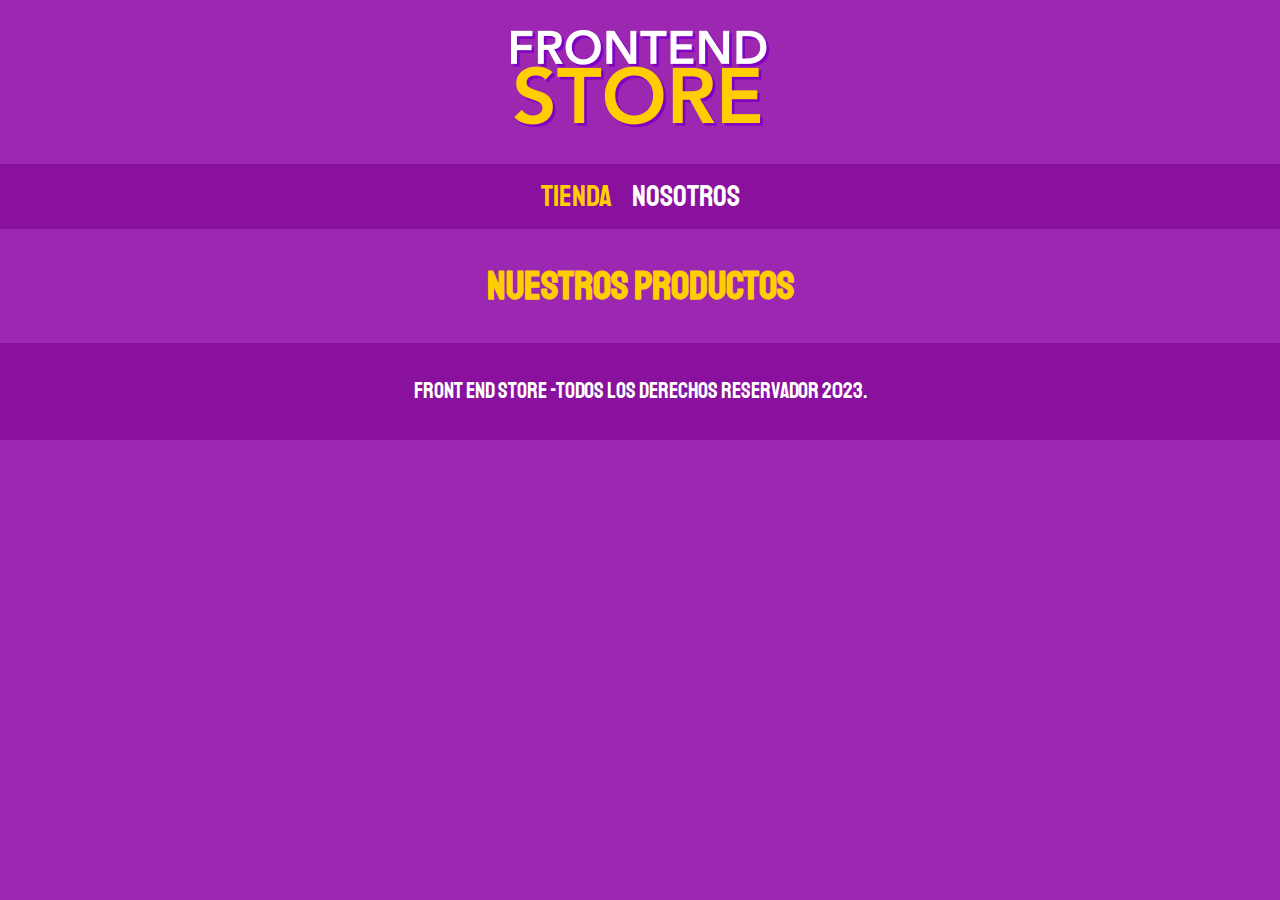
==== index.html @ 0be6846d "commit inicial" ====
<!DOCTYPE html>
<html lang="en">
<head>
    <meta charset="UTF-8">
    <meta name="viewport" content="width=device-width, initial-scale=1.0">
    <title>FrontEnd Store</title>
    <link rel="stylesheet" href="css/normalize.css">
    <link rel="preconnect" href="https://fonts.googleapis.com">
<link rel="preconnect" href="https://fonts.gstatic.com" crossorigin>
<link href="https://fonts.googleapis.com/css2?family=Staatliches&display=swap" rel="stylesheet"> 
    <link rel="stylesheet" href="css/style.css">

</head>
<body>
    <header class="header">
        <a href="index.html">
            <img class="header__logo" src="img/logo.png" alt="Logotipo">
        </a>
    </header>

    <nav class="navigate">
        <a  class="navigate__link navigate__link--asset" href="index.html">Tienda</a>
        <a class="navigate__link" href="nosotros.html">Nosotros</a>
    </nav>

    <main class="container">
        <h1>Nuestros Productos</h1>
    </main>

    <footer class="footer">
        <p class="footer__text">Front End Store -Todos los derechos reservador 2023.</p>
    </footer>

</body>
</html>
---- css/style.css ----
:root {
    --primary: #9C27B0;
    --darkPrimary: #89119D;
    --secundary: #FFCE00;
    --darkSecondary: rgb(233,287,2);
    --white: #FFF;
    --black: #000;

    --mainsource: 'Staatliches', cursive;
}

/* apply a natural box layout model to all elements, but allowing components to change */
html {
    box-sizing: border-box;
    font-size: 62.5%;
}
  *, *:before, *:after {
    box-sizing: inherit;
}

body {
    background-color: var(--primary);
    font-size: 1.6rem;
    line-height: 1.5;
}

p {
    font-size: 1.8rem;
    font-family:Arial, Helvetica, sans-serif ;
    color:var(--white);
}

a {
    text-decoration: none;
}

img {
    max-width: 100%;
}

.container {
    max-width: 120rem;
    margin: 0 auto;
}

h1,h2,h3 {
    text-align: center;
    color: var(--secundary);
    font-family: var(--mainsource);
}

h1 {
    font-size: 4rem;
}

h2 {
    font-size: 3.2rem;
}

h3 {
    font-size: 2.4rem;
}

/* Header */
.header {
    display: flex; 
    justify-content: center;
}

.header__logo {
    margin: 3rem 0;
}
/* footer */

.footer {
    background-color: var(--darkPrimary);
    padding: 1rem 0;
    margin-top: 2rem;
}

.footer__text {
    font-family: var(--mainsource);
    text-align: center;
    font-size: 2.2rem;
}
/* Navigate*/
.navigate {
    background-color: var(--darkPrimary) ;
    padding: 1rem 0;
    display: flex;
    justify-content: center;
    gap: 2rem;
}

.navigate__link {
    font-family: var(--mainsource);
    color: var(--white);
    font-size: 3rem;
}

.navigate__link--asset,
.navigate__link:hover {
    color: var(--secundary);
}
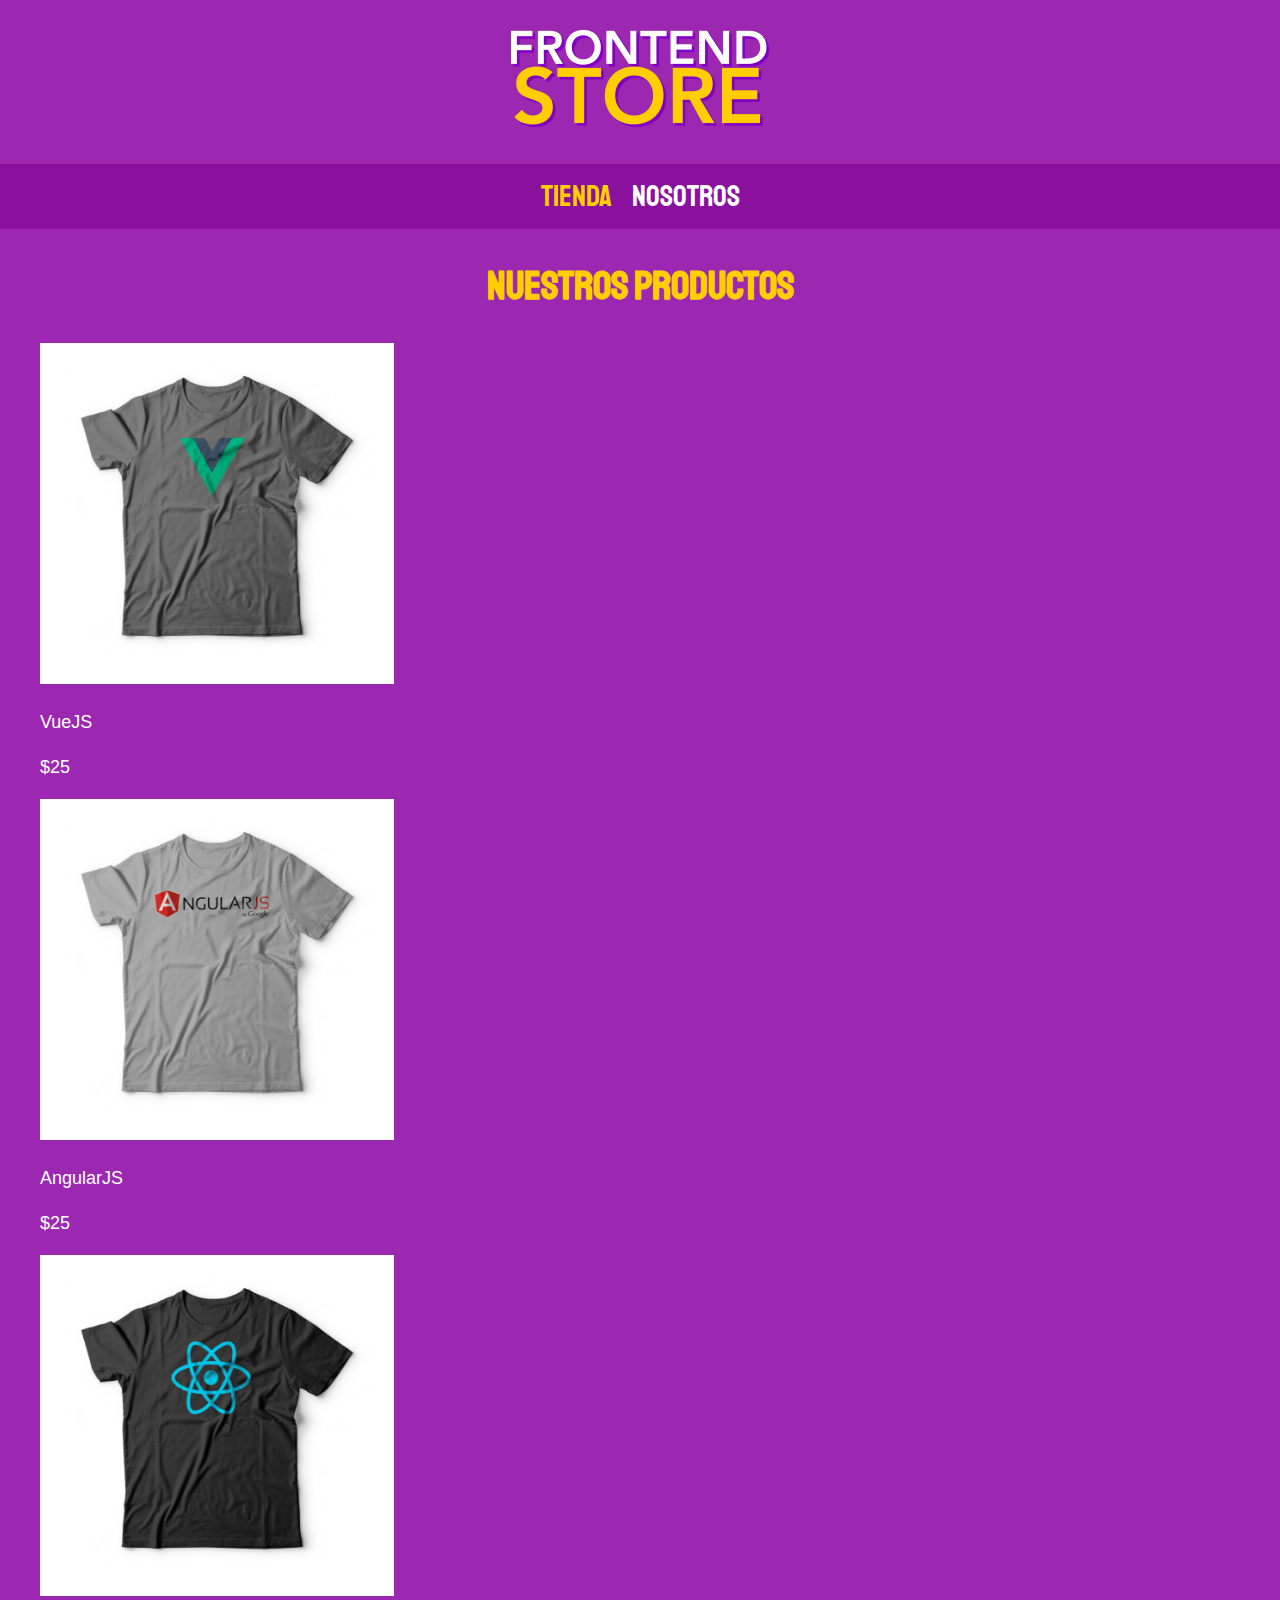
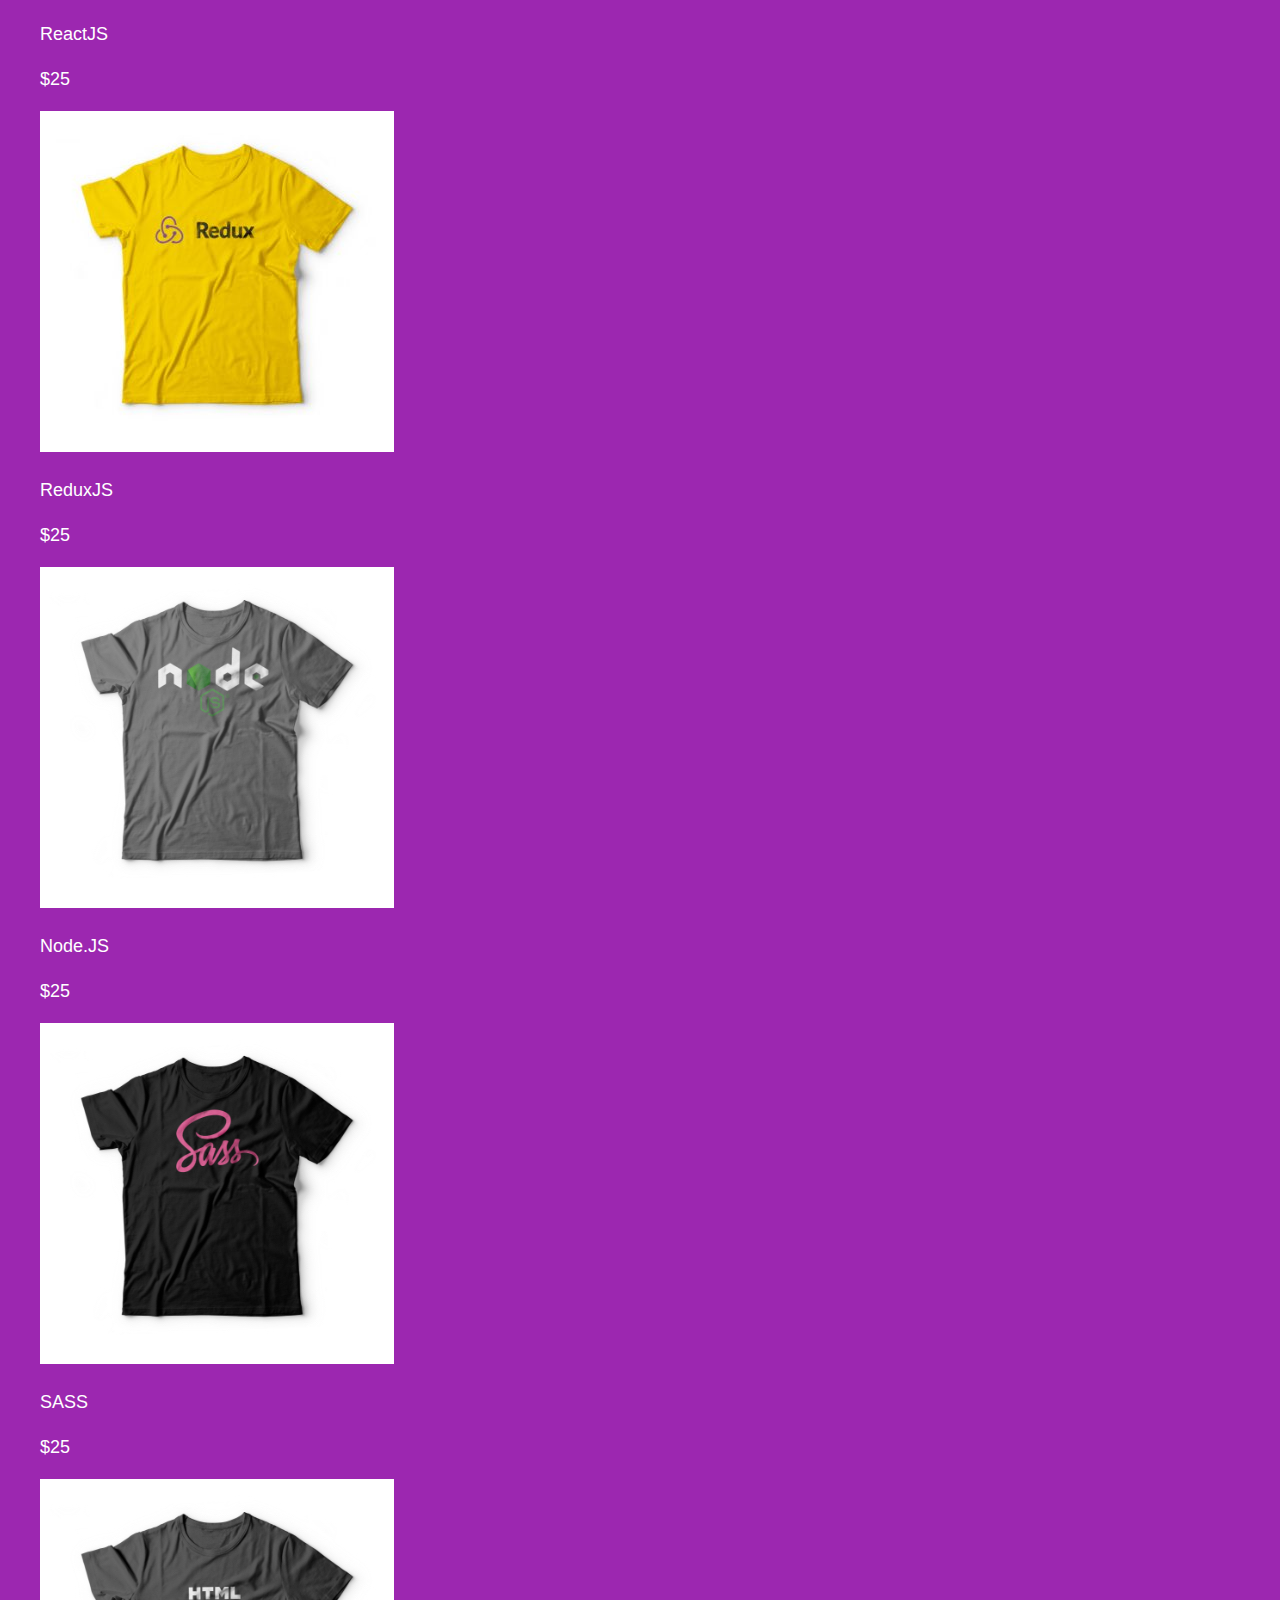
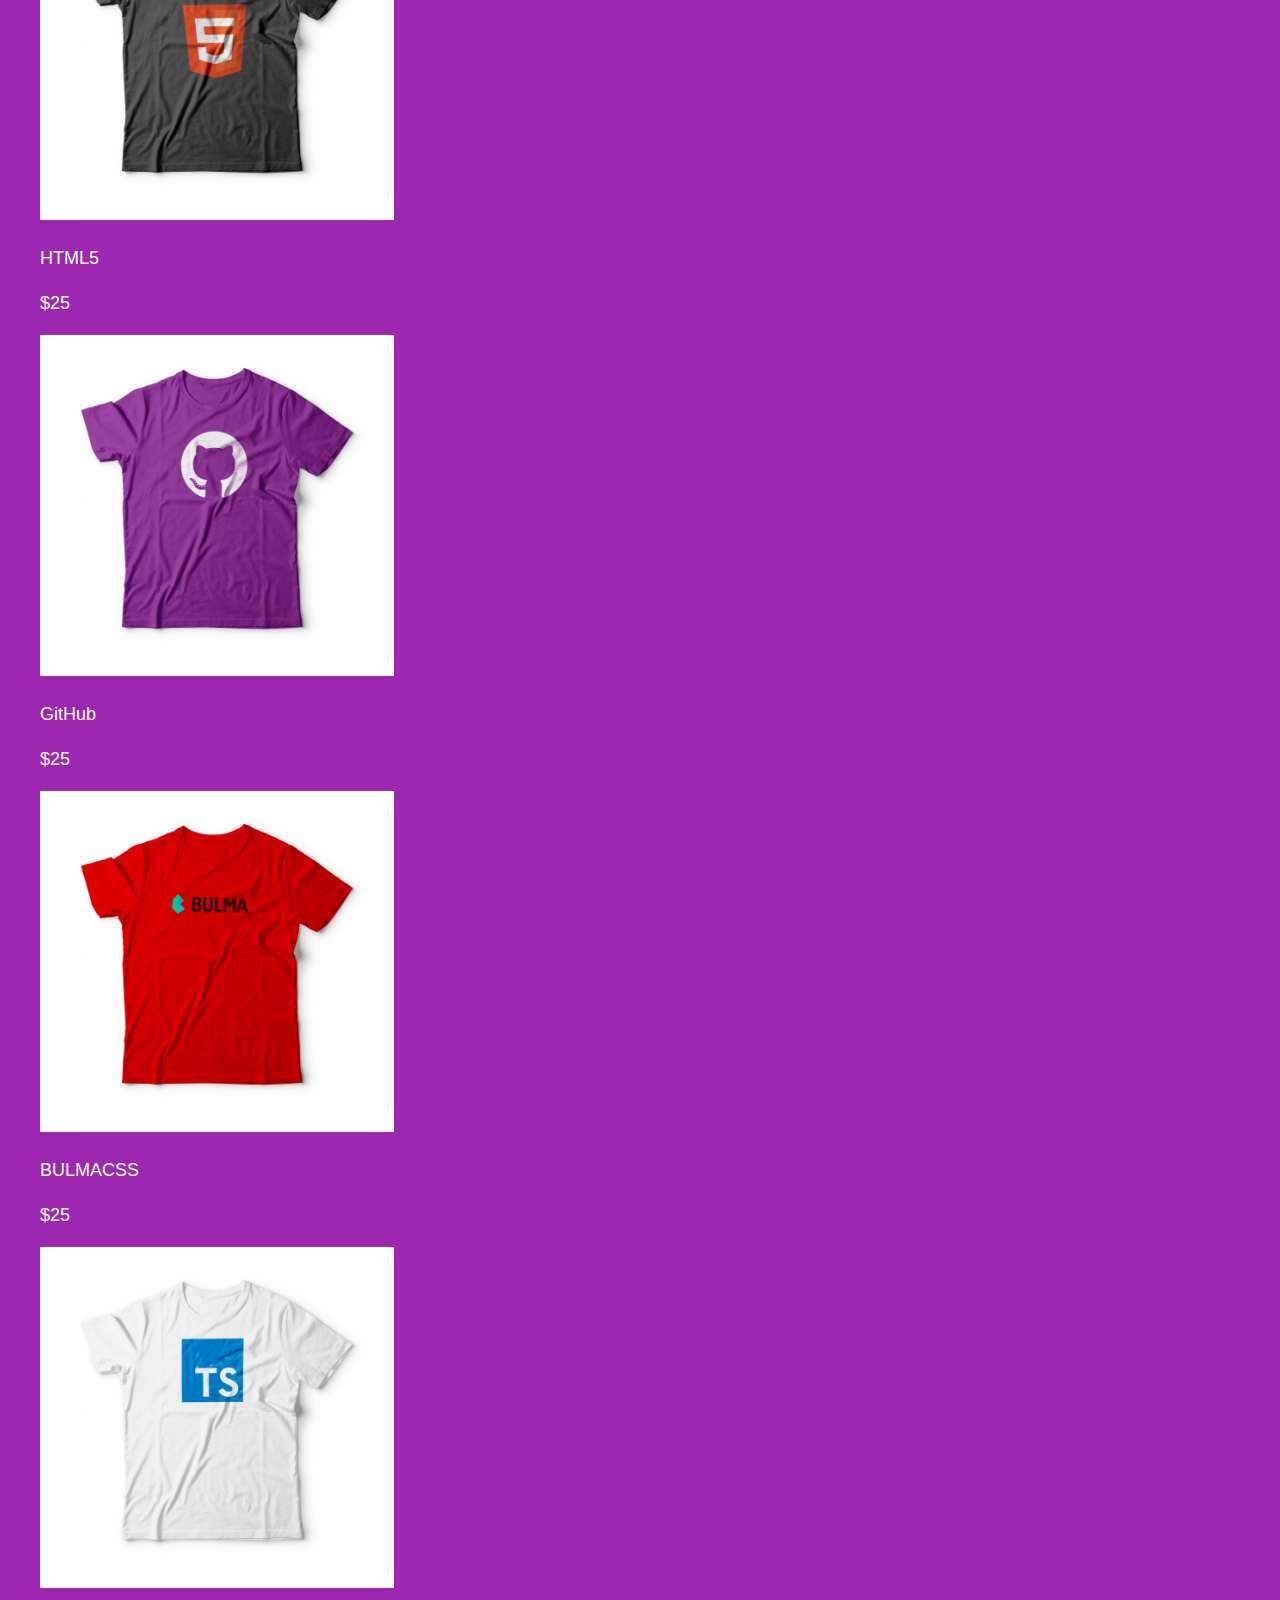
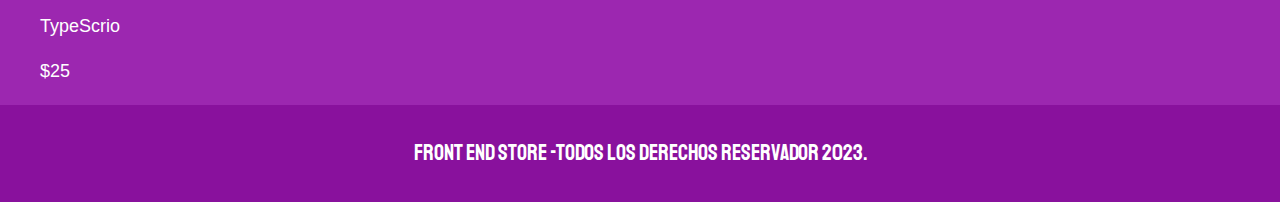
==== commit d5b4d6da: "Interfaz visual con imagenes" ====
--- a/index.html
+++ b/index.html
@@ -25,6 +25,99 @@
 
     <main class="container">
         <h1>Nuestros Productos</h1>
+
+        <div class="grid">
+            <div class="producto">
+            <a href="producto.html">
+                <img class="producto__imagen" src="img/1.jpg" alt="imagen camisa">
+                    <div class="producto__informacion">
+                        <p class="producto__nombre">VueJS</p>
+                        <p class="producto__precio">$25</p>
+                    </div>
+                </a>
+            </div> <!--.producto-->
+            <div class="producto">
+                <a href="producto.html">
+                    <img class="producto__imagen" src="img/2.jpg" alt="imagen camisa">
+                        <div class="producto__informacion">
+                            <p class="producto__nombre">AngularJS</p>
+                            <p class="producto__precio">$25</p>
+                        </div>
+                    </a>
+                </div> <!--.producto-->
+                <div class="producto">
+                    <a href="producto.html">
+                        <img class="producto__imagen" src="img/3.jpg" alt="imagen camisa">
+                            <div class="producto__informacion">
+                                <p class="producto__nombre">ReactJS</p>
+                                <p class="producto__precio">$25</p>
+                            </div>
+                        </a>
+                    </div> <!--.producto-->
+                    <div class="producto">
+                        <a href="producto.html">
+                            <img class="producto__imagen" src="img/4.jpg" alt="imagen camisa">
+                                <div class="producto__informacion">
+                                    <p class="producto__nombre">ReduxJS</p>
+                                    <p class="producto__precio">$25</p>
+                                </div>
+                            </a>
+                        </div> <!--.producto-->
+                        <div class="producto">
+                            <a href="producto.html">
+                                <img class="producto__imagen" src="img/5.jpg" alt="imagen camisa">
+                                    <div class="producto__informacion">
+                                        <p class="producto__nombre">Node.JS</p>
+                                        <p class="producto__precio">$25</p>
+                                    </div>
+                                </a>
+                            </div> <!--.producto-->
+                            <div class="producto">
+                                <a href="producto.html">
+                                    <img class="producto__imagen" src="img/6.jpg" alt="imagen camisa">
+                                        <div class="producto__informacion">
+                                            <p class="producto__nombre">SASS</p>
+                                            <p class="producto__precio">$25</p>
+                                        </div>
+                                    </a>
+                                </div> <!--.producto-->
+                                <div class="producto">
+                                    <a href="producto.html">
+                                        <img class="producto__imagen" src="img/7.jpg" alt="imagen camisa">
+                                            <div class="producto__informacion">
+                                                <p class="producto__nombre">HTML5</p>
+                                                <p class="producto__precio">$25</p>
+                                            </div>
+                                        </a>
+                                    </div> <!--.producto-->
+                                    <div class="producto">
+                                        <a href="producto.html">
+                                            <img class="producto__imagen" src="img/8.jpg" alt="imagen camisa">
+                                                <div class="producto__informacion">
+                                                    <p class="producto__nombre">GitHub</p>
+                                                    <p class="producto__precio">$25</p>
+                                                </div>
+                                            </a>
+                                        </div> <!--.producto-->
+                                        <div class="producto">
+                                            <a href="producto.html">
+                                                <img class="producto__imagen" src="img/9.jpg" alt="imagen camisa">
+                                                    <div class="producto__informacion">
+                                                        <p class="producto__nombre">BULMACSS</p>
+                                                        <p class="producto__precio">$25</p>
+                                                    </div>
+                                                </a>
+                                            </div> <!--.producto-->
+                                            <div class="producto">
+                                                <a href="producto.html">
+                                                    <img class="producto__imagen" src="img/10.jpg" alt="imagen camisa">
+                                                        <div class="producto__informacion">
+                                                            <p class="producto__nombre">TypeScrio</p>
+                                                            <p class="producto__precio">$25</p>
+                                                        </div>
+                                                    </a>
+                                                </div> <!--.producto-->
+        </div>
     </main>
 
     <footer class="footer">
--- a/css/style.css
+++ b/css/style.css
@@ -101,4 +101,25 @@
 .navigate__link--asset,
 .navigate__link:hover {
     color: var(--secundary);
+}
+
+/* productos */
+
+.producto {
+
+}
+
+.producto__imagen {
+
+}
+
+.producto__informacion {
+
+}
+.producto__nombre {
+
+}
+
+.producto__precio {
+    
 }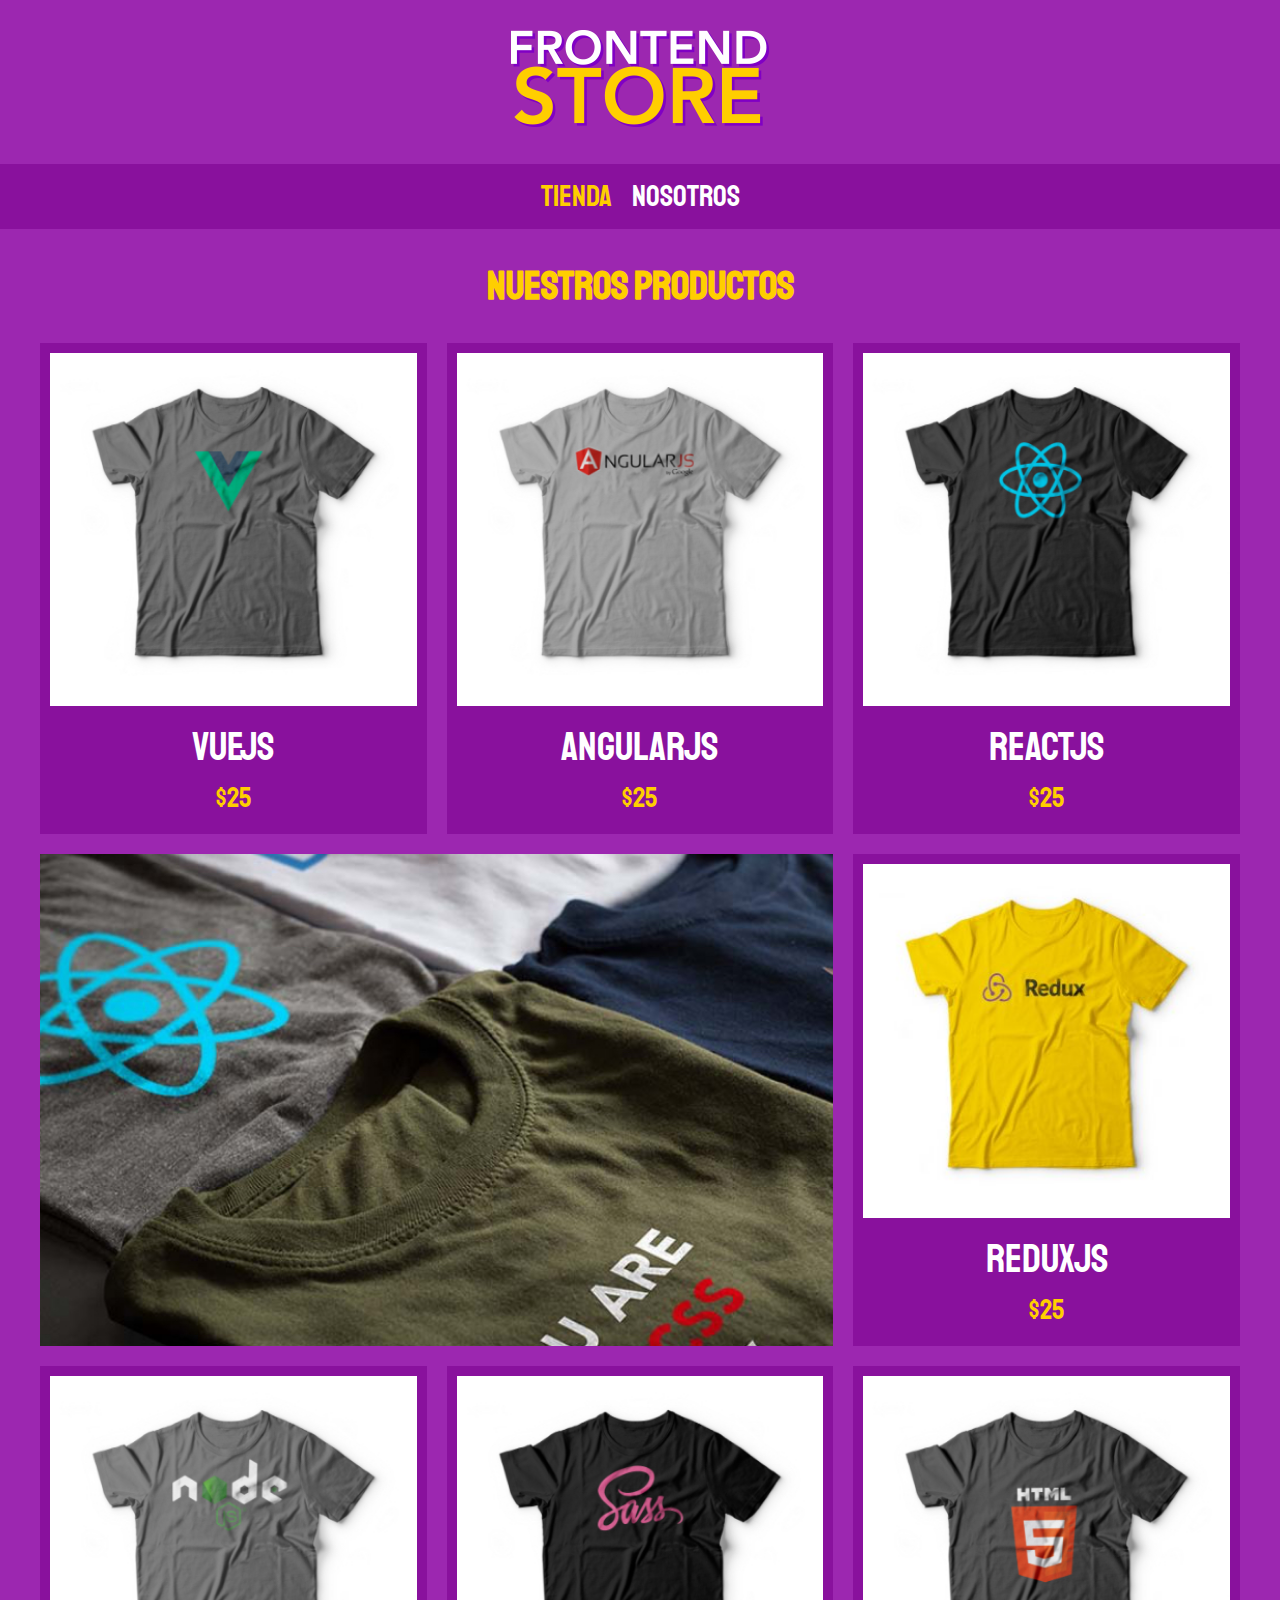
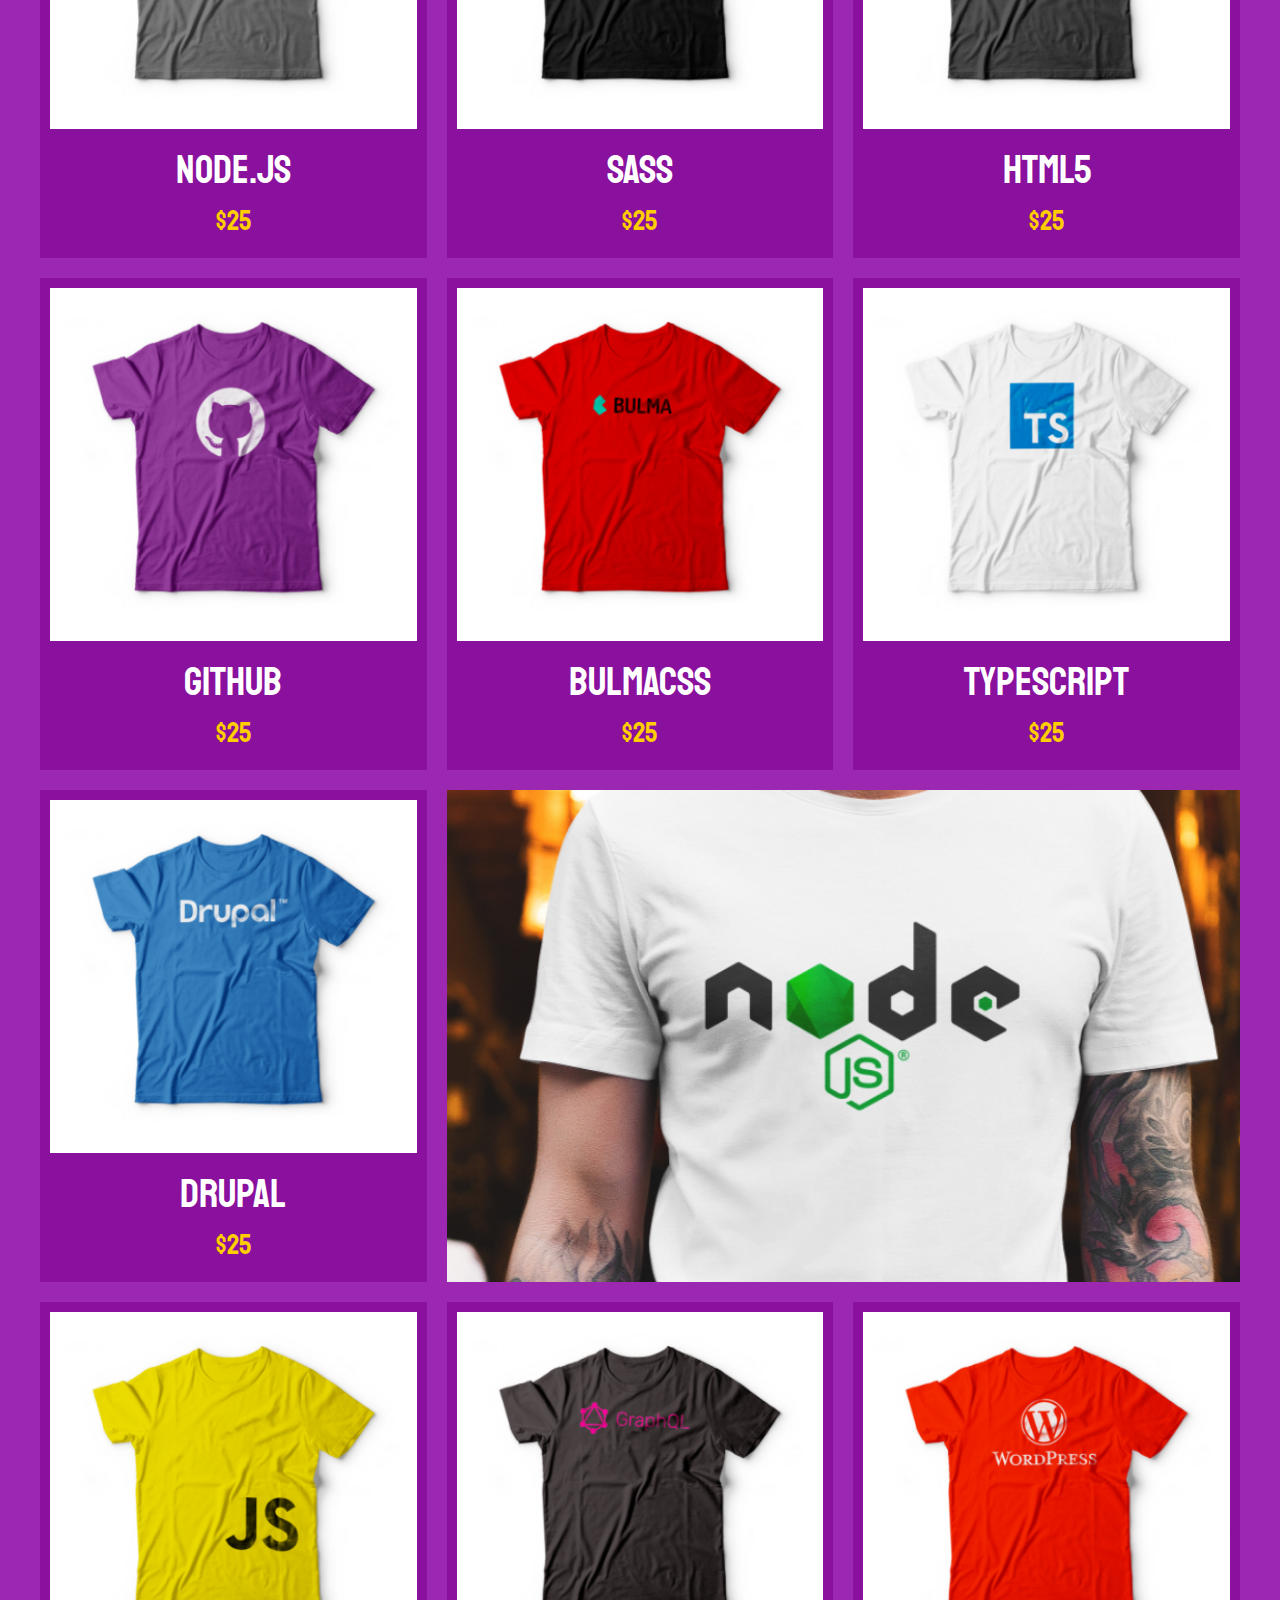
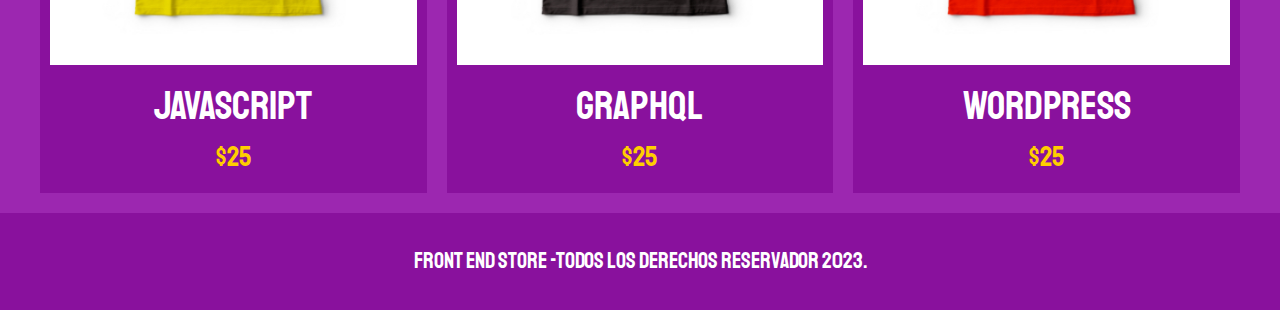
==== commit 3f999a41: "Diseño FrontEnd menu TIENDA terminado" ====
--- a/index.html
+++ b/index.html
@@ -1,16 +1,18 @@
 <!DOCTYPE html>
 <html lang="en">
+
 <head>
     <meta charset="UTF-8">
     <meta name="viewport" content="width=device-width, initial-scale=1.0">
     <title>FrontEnd Store</title>
     <link rel="stylesheet" href="css/normalize.css">
     <link rel="preconnect" href="https://fonts.googleapis.com">
-<link rel="preconnect" href="https://fonts.gstatic.com" crossorigin>
-<link href="https://fonts.googleapis.com/css2?family=Staatliches&display=swap" rel="stylesheet"> 
+    <link rel="preconnect" href="https://fonts.gstatic.com" crossorigin>
+    <link href="https://fonts.googleapis.com/css2?family=Staatliches&display=swap" rel="stylesheet">
     <link rel="stylesheet" href="css/style.css">
 
 </head>
+
 <body>
     <header class="header">
         <a href="index.html">
@@ -19,7 +21,7 @@
     </header>
 
     <nav class="navigate">
-        <a  class="navigate__link navigate__link--asset" href="index.html">Tienda</a>
+        <a class="navigate__link navigate__link--asset" href="index.html">Tienda</a>
         <a class="navigate__link" href="nosotros.html">Nosotros</a>
     </nav>
 
@@ -28,8 +30,8 @@
 
         <div class="grid">
             <div class="producto">
-            <a href="producto.html">
-                <img class="producto__imagen" src="img/1.jpg" alt="imagen camisa">
+                <a href="producto.html">
+                    <img class="producto__imagen" src="img/1.jpg" alt="imagen camisa">
                     <div class="producto__informacion">
                         <p class="producto__nombre">VueJS</p>
                         <p class="producto__precio">$25</p>
@@ -39,84 +41,123 @@
             <div class="producto">
                 <a href="producto.html">
                     <img class="producto__imagen" src="img/2.jpg" alt="imagen camisa">
-                        <div class="producto__informacion">
-                            <p class="producto__nombre">AngularJS</p>
-                            <p class="producto__precio">$25</p>
-                        </div>
-                    </a>
-                </div> <!--.producto-->
-                <div class="producto">
-                    <a href="producto.html">
-                        <img class="producto__imagen" src="img/3.jpg" alt="imagen camisa">
-                            <div class="producto__informacion">
-                                <p class="producto__nombre">ReactJS</p>
-                                <p class="producto__precio">$25</p>
-                            </div>
-                        </a>
-                    </div> <!--.producto-->
-                    <div class="producto">
-                        <a href="producto.html">
-                            <img class="producto__imagen" src="img/4.jpg" alt="imagen camisa">
-                                <div class="producto__informacion">
-                                    <p class="producto__nombre">ReduxJS</p>
-                                    <p class="producto__precio">$25</p>
-                                </div>
-                            </a>
-                        </div> <!--.producto-->
-                        <div class="producto">
-                            <a href="producto.html">
-                                <img class="producto__imagen" src="img/5.jpg" alt="imagen camisa">
-                                    <div class="producto__informacion">
-                                        <p class="producto__nombre">Node.JS</p>
-                                        <p class="producto__precio">$25</p>
-                                    </div>
-                                </a>
-                            </div> <!--.producto-->
-                            <div class="producto">
-                                <a href="producto.html">
-                                    <img class="producto__imagen" src="img/6.jpg" alt="imagen camisa">
-                                        <div class="producto__informacion">
-                                            <p class="producto__nombre">SASS</p>
-                                            <p class="producto__precio">$25</p>
-                                        </div>
-                                    </a>
-                                </div> <!--.producto-->
-                                <div class="producto">
-                                    <a href="producto.html">
-                                        <img class="producto__imagen" src="img/7.jpg" alt="imagen camisa">
-                                            <div class="producto__informacion">
-                                                <p class="producto__nombre">HTML5</p>
-                                                <p class="producto__precio">$25</p>
-                                            </div>
-                                        </a>
-                                    </div> <!--.producto-->
-                                    <div class="producto">
-                                        <a href="producto.html">
-                                            <img class="producto__imagen" src="img/8.jpg" alt="imagen camisa">
-                                                <div class="producto__informacion">
-                                                    <p class="producto__nombre">GitHub</p>
-                                                    <p class="producto__precio">$25</p>
-                                                </div>
-                                            </a>
-                                        </div> <!--.producto-->
-                                        <div class="producto">
-                                            <a href="producto.html">
-                                                <img class="producto__imagen" src="img/9.jpg" alt="imagen camisa">
-                                                    <div class="producto__informacion">
-                                                        <p class="producto__nombre">BULMACSS</p>
-                                                        <p class="producto__precio">$25</p>
-                                                    </div>
-                                                </a>
-                                            </div> <!--.producto-->
-                                            <div class="producto">
-                                                <a href="producto.html">
-                                                    <img class="producto__imagen" src="img/10.jpg" alt="imagen camisa">
-                                                        <div class="producto__informacion">
-                                                            <p class="producto__nombre">TypeScrio</p>
-                                                            <p class="producto__precio">$25</p>
-                                                        </div>
-                                                    </a>
-                                                </div> <!--.producto-->
+                    <div class="producto__informacion">
+                        <p class="producto__nombre">AngularJS</p>
+                        <p class="producto__precio">$25</p>
+                    </div>
+                </a>
+            </div> <!--.producto-->
+            <div class="producto">
+                <a href="producto.html">
+                    <img class="producto__imagen" src="img/3.jpg" alt="imagen camisa">
+                    <div class="producto__informacion">
+                        <p class="producto__nombre">ReactJS</p>
+                        <p class="producto__precio">$25</p>
+                    </div>
+                </a>
+            </div> <!--.producto-->
+            <div class="producto">
+                <a href="producto.html">
+                    <img class="producto__imagen" src="img/4.jpg" alt="imagen camisa">
+                    <div class="producto__informacion">
+                        <p class="producto__nombre">ReduxJS</p>
+                        <p class="producto__precio">$25</p>
+                    </div>
+                </a>
+            </div> <!--.producto-->
+            <div class="producto">
+                <a href="producto.html">
+                    <img class="producto__imagen" src="img/5.jpg" alt="imagen camisa">
+                    <div class="producto__informacion">
+                        <p class="producto__nombre">Node.JS</p>
+                        <p class="producto__precio">$25</p>
+                    </div>
+                </a>
+            </div> <!--.producto-->
+            <div class="producto">
+                <a href="producto.html">
+                    <img class="producto__imagen" src="img/6.jpg" alt="imagen camisa">
+                    <div class="producto__informacion">
+                        <p class="producto__nombre">SASS</p>
+                        <p class="producto__precio">$25</p>
+                    </div>
+                </a>
+            </div> <!--.producto-->
+            <div class="producto">
+                <a href="producto.html">
+                    <img class="producto__imagen" src="img/7.jpg" alt="imagen camisa">
+                    <div class="producto__informacion">
+                        <p class="producto__nombre">HTML5</p>
+                        <p class="producto__precio">$25</p>
+                    </div>
+                </a>
+            </div> <!--.producto-->
+            <div class="producto">
+                <a href="producto.html">
+                    <img class="producto__imagen" src="img/8.jpg" alt="imagen camisa">
+                    <div class="producto__informacion">
+                        <p class="producto__nombre">GitHub</p>
+                        <p class="producto__precio">$25</p>
+                    </div>
+                </a>
+            </div> <!--.producto-->
+            <div class="producto">
+                <a href="producto.html">
+                    <img class="producto__imagen" src="img/9.jpg" alt="imagen camisa">
+                    <div class="producto__informacion">
+                        <p class="producto__nombre">BULMACSS</p>
+                        <p class="producto__precio">$25</p>
+                    </div>
+                </a>
+            </div> <!--.producto-->
+            <div class="producto">
+                <a href="producto.html">
+                    <img class="producto__imagen" src="img/10.jpg" alt="imagen camisa">
+                    <div class="producto__informacion">
+                        <p class="producto__nombre">TypeScript</p>
+                        <p class="producto__precio">$25</p>
+                    </div>
+                </a>
+            </div> <!--.producto-->
+            <div class="producto">
+                <a href="producto.html">
+                    <img class="producto__imagen" src="img/11.jpg" alt="imagen camisa">
+                    <div class="producto__informacion">
+                        <p class="producto__nombre">Drupal</p>
+                        <p class="producto__precio">$25</p>
+                    </div>
+                </a>
+            </div> <!--.producto-->
+            <div class="producto">
+                <a href="producto.html">
+                    <img class="producto__imagen" src="img/12.jpg" alt="imagen camisa">
+                    <div class="producto__informacion">
+                        <p class="producto__nombre">JavaScript</p>
+                        <p class="producto__precio">$25</p>
+                    </div>
+                </a>
+            </div> <!--.producto-->
+            <div class="producto">
+                <a href="producto.html">
+                    <img class="producto__imagen" src="img/13.jpg" alt="imagen camisa">
+                    <div class="producto__informacion">
+                        <p class="producto__nombre">GraphQL</p>
+                        <p class="producto__precio">$25</p>
+                    </div>
+                </a>
+            </div> <!--.producto-->
+            <div class="producto">
+                <a href="producto.html">
+                    <img class="producto__imagen" src="img/14.jpg" alt="imagen camisa">
+                    <div class="producto__informacion">
+                        <p class="producto__nombre">WordPress</p>
+                        <p class="producto__precio">$25</p>
+                    </div>
+                </a>
+            </div> <!--.producto-->
+            
+            <div class="grafico grafico--camisas"></div>
+            <div class="grafico grafico--node"></div>
         </div>
     </main>
 
@@ -125,4 +166,5 @@
     </footer>
 
 </body>
+
 </html>--- a/css/style.css
+++ b/css/style.css
@@ -2,7 +2,7 @@
     --primary: #9C27B0;
     --darkPrimary: #89119D;
     --secundary: #FFCE00;
-    --darkSecondary: rgb(233,287,2);
+    --darkSecondary: rgb(233, 287, 2);
     --white: #FFF;
     --black: #000;
 
@@ -14,7 +14,10 @@
     box-sizing: border-box;
     font-size: 62.5%;
 }
-  *, *:before, *:after {
+
+*,
+*:before,
+*:after {
     box-sizing: inherit;
 }
 
@@ -26,8 +29,8 @@
 
 p {
     font-size: 1.8rem;
-    font-family:Arial, Helvetica, sans-serif ;
-    color:var(--white);
+    font-family: Arial, Helvetica, sans-serif;
+    color: var(--white);
 }
 
 a {
@@ -43,7 +46,9 @@
     margin: 0 auto;
 }
 
-h1,h2,h3 {
+h1,
+h2,
+h3 {
     text-align: center;
     color: var(--secundary);
     font-family: var(--mainsource);
@@ -63,13 +68,14 @@
 
 /* Header */
 .header {
-    display: flex; 
+    display: flex;
     justify-content: center;
 }
 
 .header__logo {
     margin: 3rem 0;
 }
+
 /* footer */
 
 .footer {
@@ -83,9 +89,10 @@
     text-align: center;
     font-size: 2.2rem;
 }
+
 /* Navigate*/
 .navigate {
-    background-color: var(--darkPrimary) ;
+    background-color: var(--darkPrimary);
     padding: 1rem 0;
     display: flex;
     justify-content: center;
@@ -103,23 +110,74 @@
     color: var(--secundary);
 }
 
+/* Grid */
+.grid {
+    display: grid;
+    grid-template-columns: repeat(2, 1fr);
+    gap: 2rem;
+}
+
+@media (min-width: 768px) {
+    .grid {
+        grid-template-columns: repeat(3, 1fr);
+    }
+
+}
+
 /* productos */
 
 .producto {
-
+    background-color: var(--darkPrimary);
+    padding: 1rem;
 }
 
 .producto__imagen {
-
+    width: 100%;
 }
 
 .producto__informacion {
+    
+}
 
-}
 .producto__nombre {
+    font-size: 4rem;
 
 }
 
 .producto__precio {
-    
-}+    font-size: 2.8rem;
+    color: var(--secundary);
+}
+
+.producto__nombre,
+.producto__precio {
+    font-family: var(--mainsource);
+    margin: 1rem 0;
+    text-align: center;
+    line-height: 1.2;
+}
+
+/*graficos*/
+.grafico {
+    min-height: 30rem;
+    background-repeat: no-repeat;
+    background-size: cover;
+    grid-column: 1 / 3;
+}
+
+.grafico--camisas {
+    grid-row: 2 / 3;
+    background-image: url(../img/grafico1.jpg);
+}
+
+.grafico--node {
+    background-image: url(..//img/grafico2.jpg);
+    grid-row: 8 / 9;
+}
+
+@media (min-width: 768px) {
+        .grafico--node {
+            grid-row: 5 / 6;
+            grid-column: 2 / 4;
+        }
+    }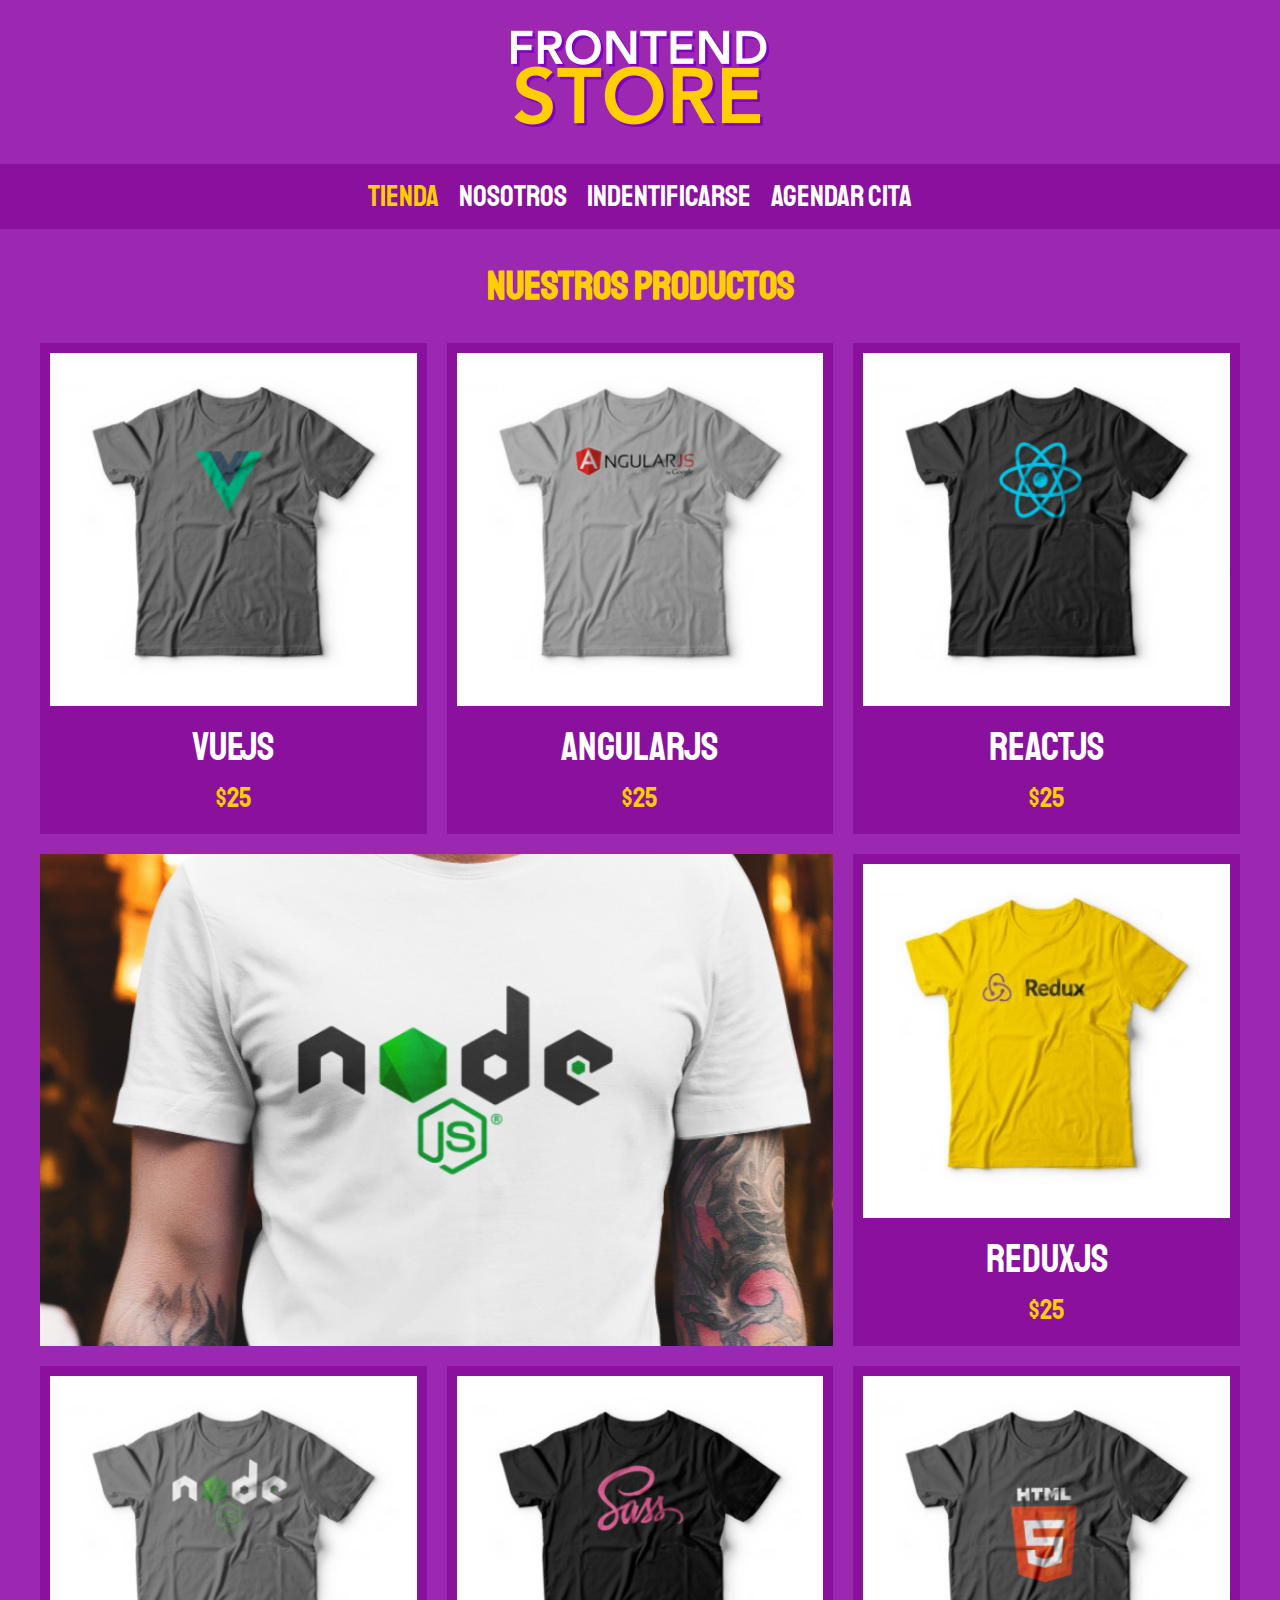
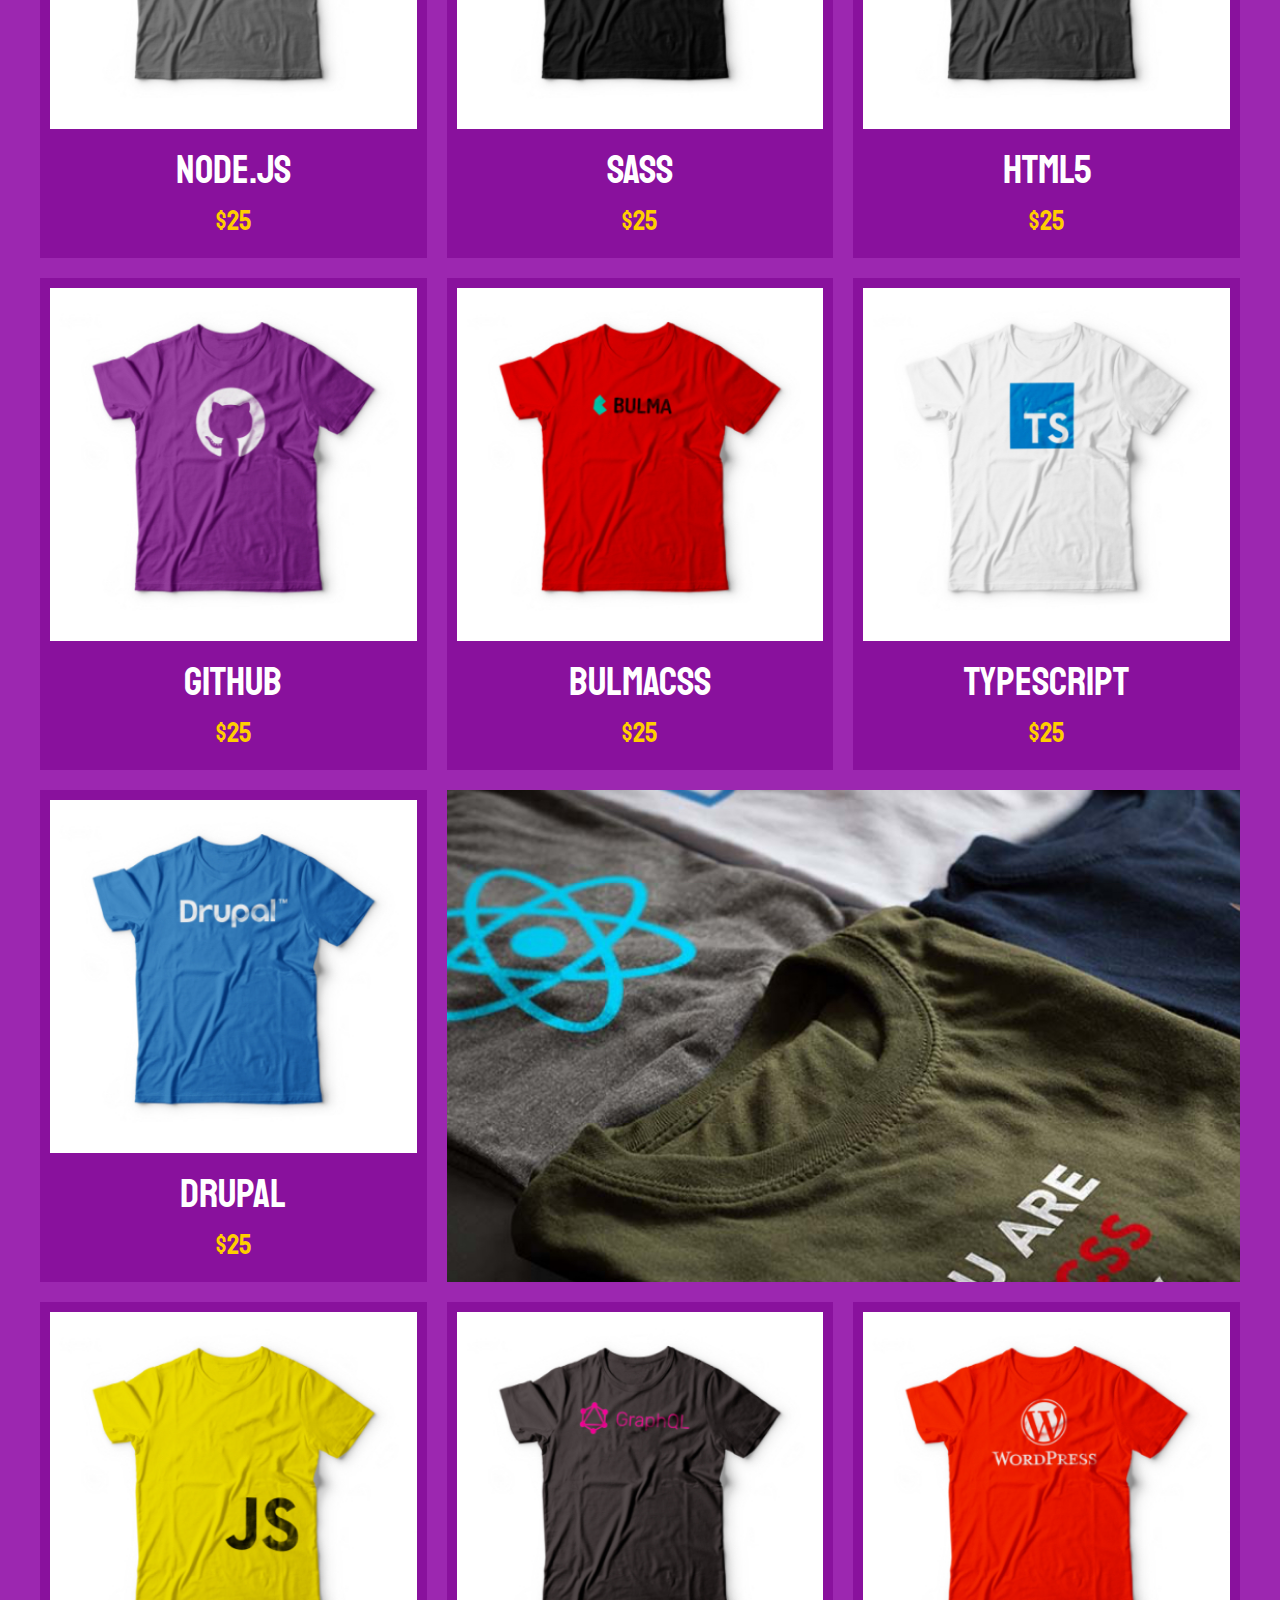
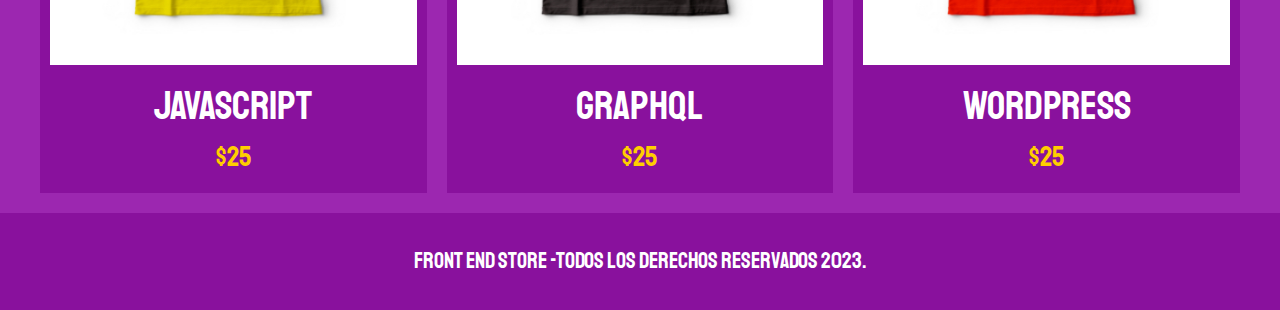
==== commit a0765ede: "se agregaron nuevos archivos .php para login" ====
--- a/index.html
+++ b/index.html
@@ -1,43 +1,73 @@
+
 <!DOCTYPE html>
 <html lang="en">
 
 <head>
-    <meta charset="UTF-8">
+    <!-- Encabezado del documento HTML -->
+    <meta charset="UTF-8"> <!-- Especifica la codificación de caracteres -->
     <meta name="viewport" content="width=device-width, initial-scale=1.0">
-    <title>FrontEnd Store</title>
+    <!-- Configuración de la vista en dispositivos móviles -->
+    <title>FrontEnd Store</title> <!-- Título de la página en la barra del navegador -->
     <link rel="stylesheet" href="css/normalize.css">
+    <!-- Enlace a una hoja de estilos CSS llamada "normalize.css" -->
     <link rel="preconnect" href="https://fonts.googleapis.com">
+    <!-- Realiza una preconexión al servidor de Google Fonts -->
     <link rel="preconnect" href="https://fonts.gstatic.com" crossorigin>
+    <!-- Realiza una preconexión al servidor de Google Fonts con atributo crossorigin -->
     <link href="https://fonts.googleapis.com/css2?family=Staatliches&display=swap" rel="stylesheet">
+    <!-- Enlace a una fuente de Google Fonts llamada "Staatliches" -->
     <link rel="stylesheet" href="css/style.css">
-
+    <!-- Enlace a una hoja de estilos CSS llamada "style.css" -->
 </head>
 
 <body>
+    <!-- Cuerpo del documento HTML -->
     <header class="header">
+        <!-- Encabezado de la página con clase "header" -->
         <a href="index.html">
+            <!-- Enlace que lleva de regreso al inicio de la página -->
             <img class="header__logo" src="img/logo.png" alt="Logotipo">
+            <!-- Imagen del logotipo con clase "header__logo" -->
         </a>
     </header>
 
     <nav class="navigate">
+        <!-- Barra de navegación con clase "navigate" -->
         <a class="navigate__link navigate__link--asset" href="index.html">Tienda</a>
+        <!-- Enlace de navegación con clase "navigate__link" -->
         <a class="navigate__link" href="nosotros.html">Nosotros</a>
+        <!-- Enlace de navegación con clase "navigate__link" -->
+        <a class="navigate__link" href="identificarse.html">Indentificarse</a>
+        <!-- Enlace de navegación con clase "navigate__link" -->
+        <a class="navigate__link" href="cienteCita.html">Agendar cita</a>  
     </nav>
-
+    
     <main class="container">
+        <!-- Contenedor principal de la página con clase "container" -->
         <h1>Nuestros Productos</h1>
+        <!-- Encabezado principal de la página -->
 
         <div class="grid">
-            <div class="producto">
-                <a href="producto.html">
+            <!-- Contenedor de la cuadrícula de productos con clase "grid" -->
+
+            <!-- Producto 1 -->
+            <div class="producto">
+                <!-- Contenedor de un producto con clase "producto" -->
+                <a href="producto.html">
+                    <!-- Enlace que lleva a la página de detalle del producto -->
                     <img class="producto__imagen" src="img/1.jpg" alt="imagen camisa">
-                    <div class="producto__informacion">
+                    <!-- Imagen del producto con clase "producto__imagen" -->
+                    <div class="producto__informacion">
+                        <!-- Contenedor de información del producto -->
                         <p class="producto__nombre">VueJS</p>
-                        <p class="producto__precio">$25</p>
-                    </div>
-                </a>
-            </div> <!--.producto-->
+                        <!-- Nombre del producto con clase "producto__nombre" -->
+                        <p class="producto__precio">$25</p>
+                        <!-- Precio del producto con clase "producto__precio" -->
+                    </div>
+                </a>
+            </div> <!-- Fin del Producto 1 -->
+
+  <!-- Continuar con más productos siguiendo la misma estructura -->
             <div class="producto">
                 <a href="producto.html">
                     <img class="producto__imagen" src="img/2.jpg" alt="imagen camisa">
@@ -158,11 +188,14 @@
             
             <div class="grafico grafico--camisas"></div>
             <div class="grafico grafico--node"></div>
-        </div>
+            <!-- Contenedores de gráficos con clases "grafico" y "grafico--camisas" o "grafico--node" -->
+        </div> <!-- Fin de la cuadrícula de productos -->
     </main>
 
     <footer class="footer">
-        <p class="footer__text">Front End Store -Todos los derechos reservador 2023.</p>
+        <!-- Pie de página con clase "footer" -->
+        <p class="footer__text">Front End Store -Todos los derechos reservados 2023.</p>
+        <!-- Texto del pie de página con clase "footer__text" -->
     </footer>
 
 </body>
--- a/css/style.css
+++ b/css/style.css
@@ -156,7 +156,56 @@
     text-align: center;
     line-height: 1.2;
 }
-
+/* contacto */
+.form {
+    background-color: var(--grey);
+    width: min(60rem, 100%);
+    margin: 0 auto;
+    padding: 2rem;
+    border-radius: 1rem;
+}
+
+.form fieldset{
+border: none;
+}
+
+.form legend {
+    text-align: center;
+    font-size: 1.8rem;
+    text-transform: uppercase;
+    font-weight: 700;
+    margin-bottom: 2rem;
+    color: var(--primary);
+}
+
+@media (min-width: 768px) { 
+  .form-fields {
+        display: grid;
+        grid-template-columns: 50% 50%;
+        grid-template-rows: auto auto 20rem;
+        column-gap: 1rem;
+        }
+
+        .field:nth-child(3),
+        .field:nth-child(4) {
+            grid-column:  1/ 3;
+        }
+    }
+
+.field {
+    margin-bottom: 1rem;
+}
+
+.field label {
+    color: var(--white);
+    font-weight: bold;
+    margin-bottom: .5rem;
+    display: block;
+}
+
+.field textarea {
+    height: 20rem;
+}
 /*graficos*/
 .grafico {
     min-height: 30rem;
@@ -165,15 +214,17 @@
     grid-column: 1 / 3;
 }
 
+.grafico--node {
+    background-image: url(..//img/grafico1.jpg);
+    grid-row: 8 / 9;
+}
+
 .grafico--camisas {
     grid-row: 2 / 3;
-    background-image: url(../img/grafico1.jpg);
-}
-
-.grafico--node {
-    background-image: url(..//img/grafico2.jpg);
-    grid-row: 8 / 9;
-}
+    background-image: url(../img/grafico2.jpg);
+}
+
+
 
 @media (min-width: 768px) {
         .grafico--node {
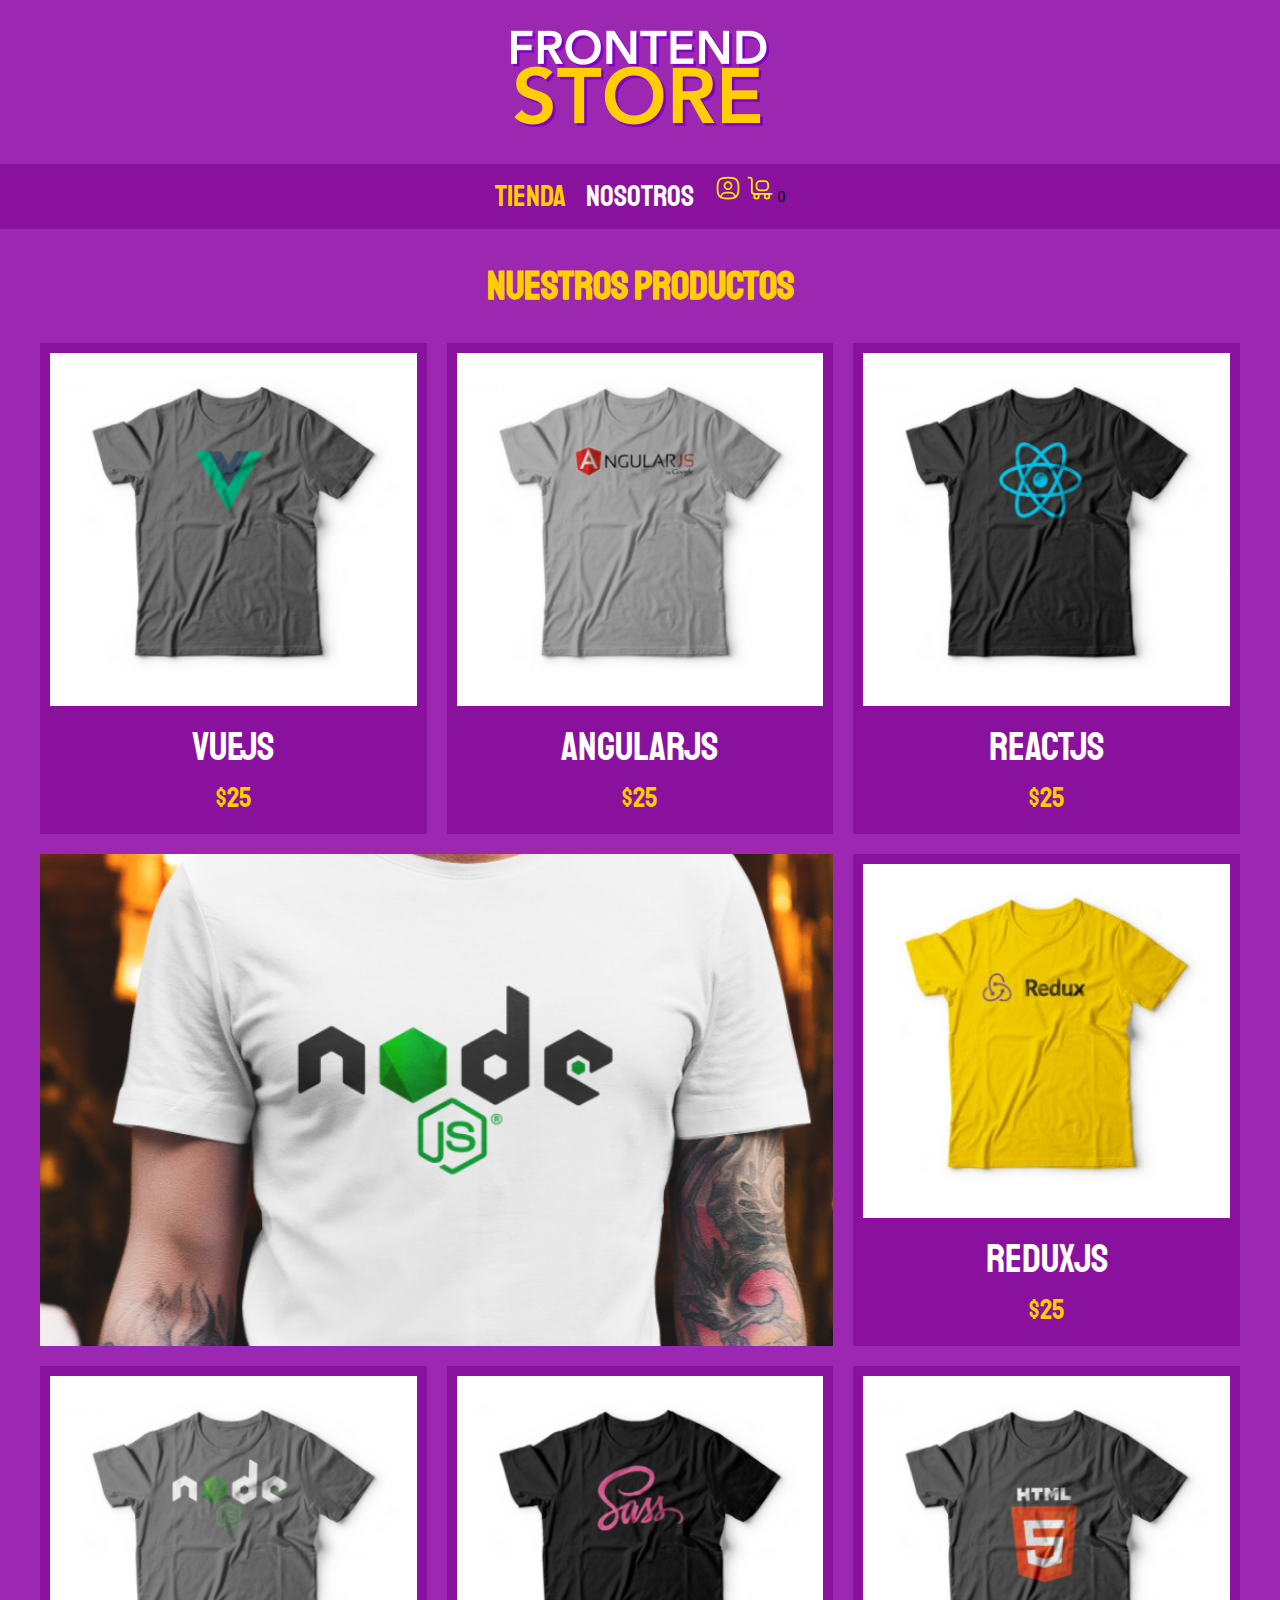
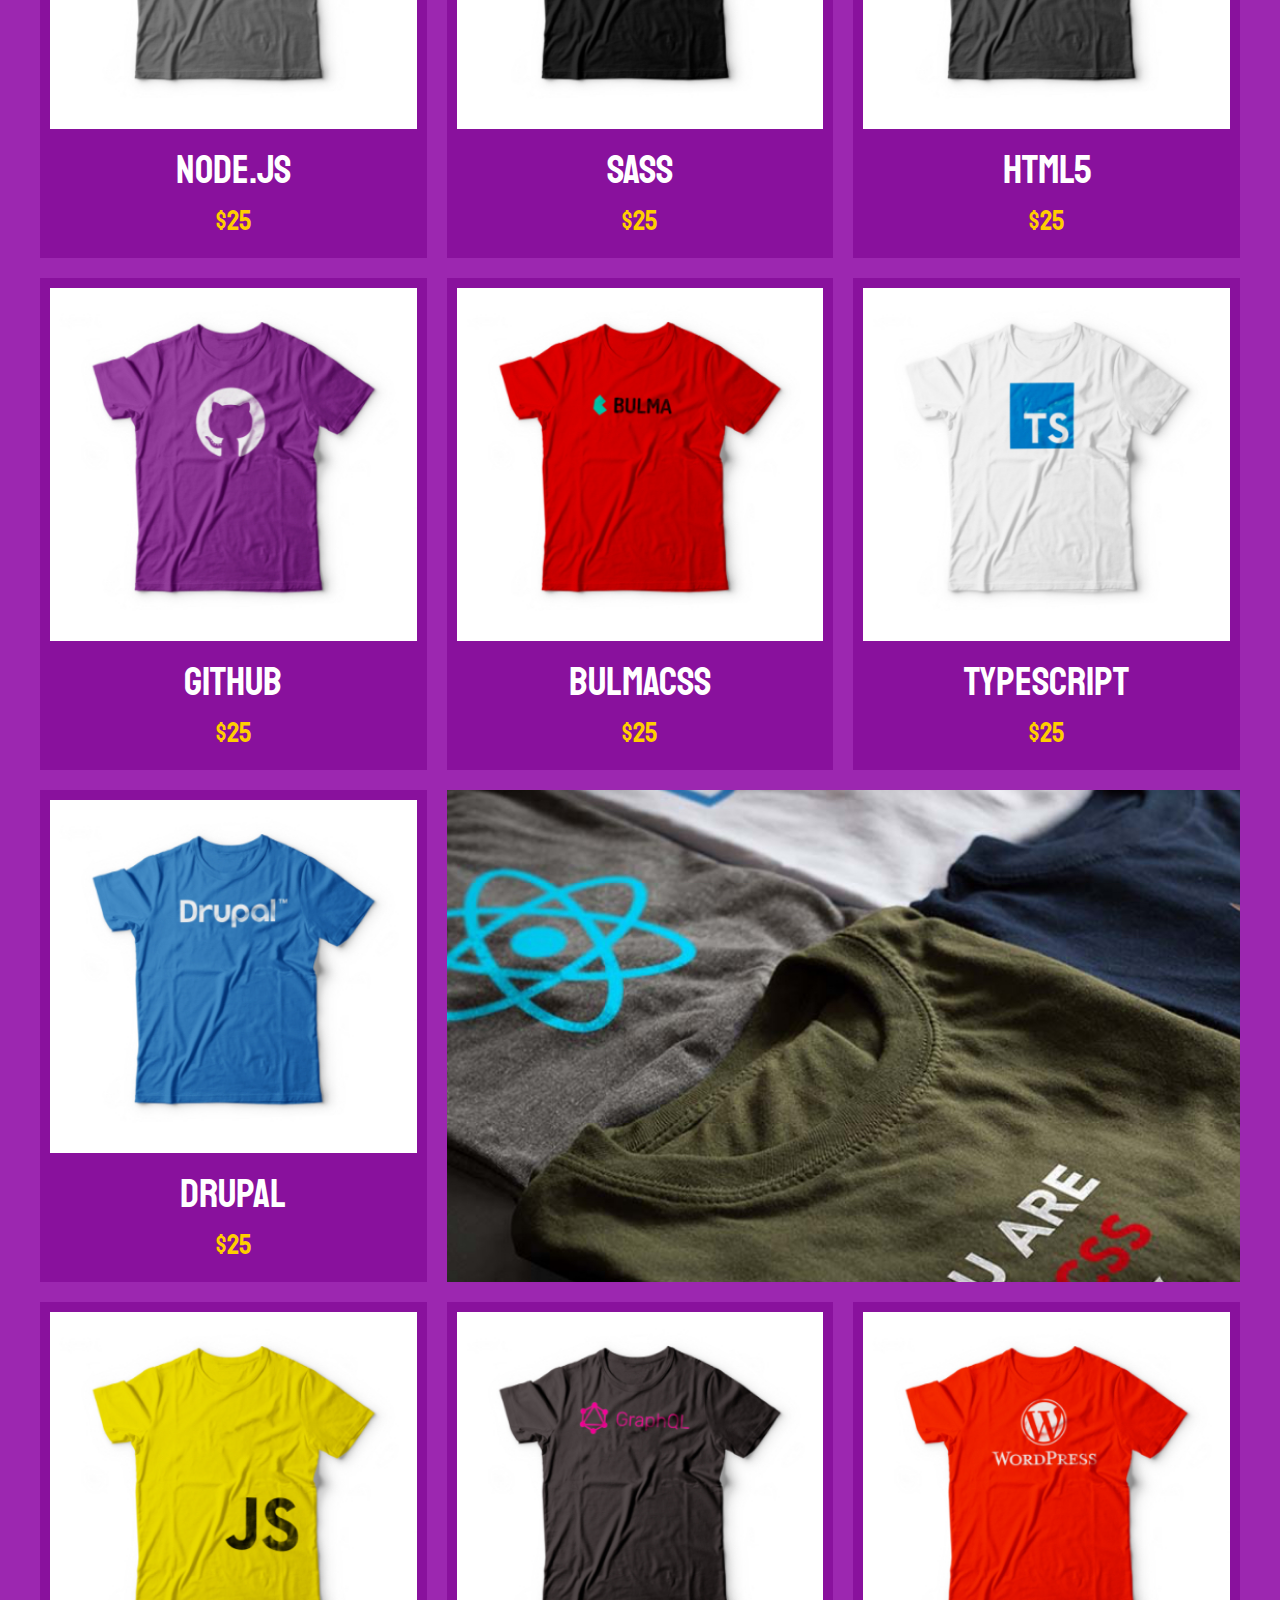
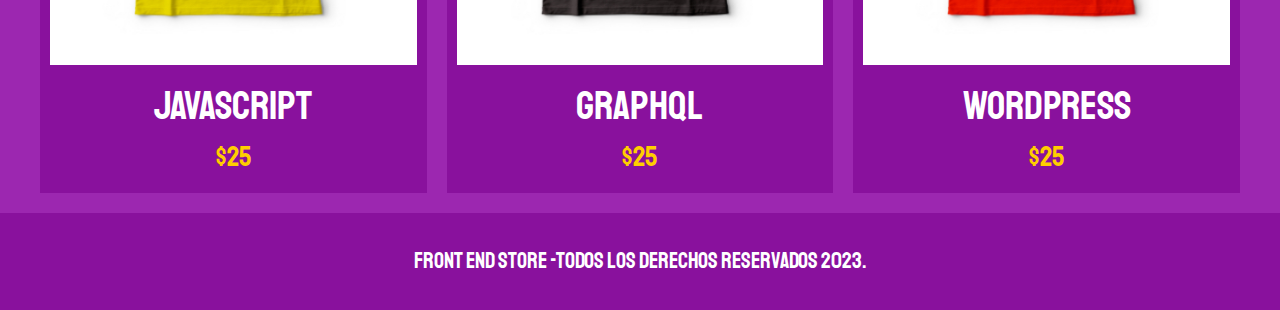
==== commit 83ebe8c9: "Avance carrito de compras" ====
--- a/index.html
+++ b/index.html
@@ -1,54 +1,89 @@
-
 <!DOCTYPE html>
 <html lang="en">
 
+<!-- Encabezado del documento HTML -->
+
 <head>
-    <!-- Encabezado del documento HTML -->
     <meta charset="UTF-8"> <!-- Especifica la codificación de caracteres -->
+    <!-- Configuración de la vista en dispositivos móviles -->
     <meta name="viewport" content="width=device-width, initial-scale=1.0">
-    <!-- Configuración de la vista en dispositivos móviles -->
     <title>FrontEnd Store</title> <!-- Título de la página en la barra del navegador -->
+    <!-- Enlace a una hoja de estilos CSS llamada "normalize.css" -->
     <link rel="stylesheet" href="css/normalize.css">
-    <!-- Enlace a una hoja de estilos CSS llamada "normalize.css" -->
+    <!-- Realiza una preconexión al servidor de Google Fonts -->
     <link rel="preconnect" href="https://fonts.googleapis.com">
-    <!-- Realiza una preconexión al servidor de Google Fonts -->
+    <!-- Realiza una preconexión al servidor de Google Fonts con atributo crossorigin -->
     <link rel="preconnect" href="https://fonts.gstatic.com" crossorigin>
-    <!-- Realiza una preconexión al servidor de Google Fonts con atributo crossorigin -->
+    <!-- Enlace a una fuente de Google Fonts llamada "Staatliches" -->
     <link href="https://fonts.googleapis.com/css2?family=Staatliches&display=swap" rel="stylesheet">
-    <!-- Enlace a una fuente de Google Fonts llamada "Staatliches" -->
+    <!-- Enlace a una hoja de estilos CSS llamada "style.css" -->
     <link rel="stylesheet" href="css/style.css">
-    <!-- Enlace a una hoja de estilos CSS llamada "style.css" -->
 </head>
 
+<!-- Cuerpo del documento HTML -->
+
 <body>
-    <!-- Cuerpo del documento HTML -->
+    <!-- Encabezado de la página con clase "header" -->
     <header class="header">
-        <!-- Encabezado de la página con clase "header" -->
+        <!-- Enlace que lleva de regreso al inicio de la página -->
         <a href="index.html">
-            <!-- Enlace que lleva de regreso al inicio de la página -->
+            <!-- Imagen del logotipo con clase "header__logo" -->
             <img class="header__logo" src="img/logo.png" alt="Logotipo">
-            <!-- Imagen del logotipo con clase "header__logo" -->
         </a>
     </header>
 
+    <!-- Barra de navegación con clase "navigate" -->
     <nav class="navigate">
-        <!-- Barra de navegación con clase "navigate" -->
+        <!-- Enlace de navegación con clase "navigate__link" -->
         <a class="navigate__link navigate__link--asset" href="index.html">Tienda</a>
         <!-- Enlace de navegación con clase "navigate__link" -->
         <a class="navigate__link" href="nosotros.html">Nosotros</a>
         <!-- Enlace de navegación con clase "navigate__link" -->
-        <a class="navigate__link" href="identificarse.html">Indentificarse</a>
-        <!-- Enlace de navegación con clase "navigate__link" -->
-        <a class="navigate__link" href="cienteCita.html">Agendar cita</a>  
+        <!-- <a class="navigate__link" href="identificarse.html">Indentificarse</a>
+        <a class="navigate__link" href="cienteCita.html">Agendar cita</a> -->
+        
+        <div class="navigate--shooping">
+            <!-- https://tablericons.com/ -->
+            <svg xmlns="http://www.w3.org/2000/svg" class="icon icon-tabler icon-tabler-user-square-rounded" width="28" height="28" viewBox="0 0 24 24" stroke-width="1.5" stroke="#ffec00" fill="none" stroke-linecap="round" stroke-linejoin="round">
+                <path stroke="none" d="M0 0h24v24H0z" fill="none"/>
+                <path d="M12 13a3 3 0 1 0 0 -6a3 3 0 0 0 0 6z" />
+                <path d="M12 3c7.2 0 9 1.8 9 9s-1.8 9 -9 9s-9 -1.8 -9 -9s1.8 -9 9 -9z" />
+                <path d="M6 20.05v-.05a4 4 0 0 1 4 -4h4a4 4 0 0 1 4 4v.05" />
+              </svg>
+
+              <svg xmlns="http://www.w3.org/2000/svg" class="icon icon-tabler icon-tabler-truck-loading" width="28" height="28" viewBox="0 0 24 24" stroke-width="1.5" stroke="#ffec00" fill="none" stroke-linecap="round" stroke-linejoin="round">
+                <path stroke="none" d="M0 0h24v24H0z" fill="none"/>
+                <path d="M2 3h1a2 2 0 0 1 2 2v10a2 2 0 0 0 2 2h15" />
+                <path d="M9 6m0 3a3 3 0 0 1 3 -3h4a3 3 0 0 1 3 3v2a3 3 0 0 1 -3 3h-4a3 3 0 0 1 -3 -3z" />
+                <path d="M9 19m-2 0a2 2 0 1 0 4 0a2 2 0 1 0 -4 0" />
+                <path d="M18 19m-2 0a2 2 0 1 0 4 0a2 2 0 1 0 -4 0" />
+              </svg>
+              
+              <span class="cart-count">0</span>
+
+           <!-- Creamos un intervalo llamado cantidad para imprimir la cantidad de producto" -->
+           <span class="quantity">0</span>
+        </div>
+           <!-- 
+           
+           <div class="list"></div>
+           
+           <div class="card"></div>
+           <h1>Card</h1>
+           <ul class="listCar"></ul>
+           <div class="checkOur">
+            <div class="total">0</div>
+            <div class="closeShooping">Close</div>
+           </div> -->
     </nav>
-    
+
+    <!-- Contenedor principal de la página con clase "container" -->
     <main class="container">
-        <!-- Contenedor principal de la página con clase "container" -->
+        <!-- Encabezado principal de la página -->
         <h1>Nuestros Productos</h1>
-        <!-- Encabezado principal de la página -->
-
+
+        <!-- Contenedor de la cuadrícula de productos con clase "grid" -->
         <div class="grid">
-            <!-- Contenedor de la cuadrícula de productos con clase "grid" -->
 
             <!-- Producto 1 -->
             <div class="producto">
@@ -67,7 +102,7 @@
                 </a>
             </div> <!-- Fin del Producto 1 -->
 
-  <!-- Continuar con más productos siguiendo la misma estructura -->
+            <!-- Continuar con más productos siguiendo la misma estructura -->
             <div class="producto">
                 <a href="producto.html">
                     <img class="producto__imagen" src="img/2.jpg" alt="imagen camisa">
@@ -77,6 +112,7 @@
                     </div>
                 </a>
             </div> <!--.producto-->
+
             <div class="producto">
                 <a href="producto.html">
                     <img class="producto__imagen" src="img/3.jpg" alt="imagen camisa">
@@ -86,6 +122,7 @@
                     </div>
                 </a>
             </div> <!--.producto-->
+
             <div class="producto">
                 <a href="producto.html">
                     <img class="producto__imagen" src="img/4.jpg" alt="imagen camisa">
@@ -95,6 +132,7 @@
                     </div>
                 </a>
             </div> <!--.producto-->
+
             <div class="producto">
                 <a href="producto.html">
                     <img class="producto__imagen" src="img/5.jpg" alt="imagen camisa">
@@ -104,6 +142,7 @@
                     </div>
                 </a>
             </div> <!--.producto-->
+
             <div class="producto">
                 <a href="producto.html">
                     <img class="producto__imagen" src="img/6.jpg" alt="imagen camisa">
@@ -113,6 +152,7 @@
                     </div>
                 </a>
             </div> <!--.producto-->
+
             <div class="producto">
                 <a href="producto.html">
                     <img class="producto__imagen" src="img/7.jpg" alt="imagen camisa">
@@ -122,6 +162,7 @@
                     </div>
                 </a>
             </div> <!--.producto-->
+
             <div class="producto">
                 <a href="producto.html">
                     <img class="producto__imagen" src="img/8.jpg" alt="imagen camisa">
@@ -131,6 +172,7 @@
                     </div>
                 </a>
             </div> <!--.producto-->
+
             <div class="producto">
                 <a href="producto.html">
                     <img class="producto__imagen" src="img/9.jpg" alt="imagen camisa">
@@ -140,6 +182,7 @@
                     </div>
                 </a>
             </div> <!--.producto-->
+
             <div class="producto">
                 <a href="producto.html">
                     <img class="producto__imagen" src="img/10.jpg" alt="imagen camisa">
@@ -149,6 +192,7 @@
                     </div>
                 </a>
             </div> <!--.producto-->
+
             <div class="producto">
                 <a href="producto.html">
                     <img class="producto__imagen" src="img/11.jpg" alt="imagen camisa">
@@ -158,6 +202,7 @@
                     </div>
                 </a>
             </div> <!--.producto-->
+
             <div class="producto">
                 <a href="producto.html">
                     <img class="producto__imagen" src="img/12.jpg" alt="imagen camisa">
@@ -167,6 +212,7 @@
                     </div>
                 </a>
             </div> <!--.producto-->
+
             <div class="producto">
                 <a href="producto.html">
                     <img class="producto__imagen" src="img/13.jpg" alt="imagen camisa">
@@ -176,6 +222,7 @@
                     </div>
                 </a>
             </div> <!--.producto-->
+
             <div class="producto">
                 <a href="producto.html">
                     <img class="producto__imagen" src="img/14.jpg" alt="imagen camisa">
@@ -185,7 +232,7 @@
                     </div>
                 </a>
             </div> <!--.producto-->
-            
+
             <div class="grafico grafico--camisas"></div>
             <div class="grafico grafico--node"></div>
             <!-- Contenedores de gráficos con clases "grafico" y "grafico--camisas" o "grafico--node" -->
--- a/css/style.css
+++ b/css/style.css
@@ -21,6 +21,7 @@
     box-sizing: inherit;
 }
 
+/** Globales **/
 body {
     background-color: var(--primary);
     font-size: 1.6rem;
@@ -38,7 +39,7 @@
 }
 
 img {
-    max-width: 100%;
+    width: 100%;
 }
 
 .container {
@@ -77,7 +78,6 @@
 }
 
 /* footer */
-
 .footer {
     background-color: var(--darkPrimary);
     padding: 1rem 0;
@@ -121,27 +121,16 @@
     .grid {
         grid-template-columns: repeat(3, 1fr);
     }
-
 }
 
 /* productos */
-
 .producto {
     background-color: var(--darkPrimary);
     padding: 1rem;
 }
 
-.producto__imagen {
-    width: 100%;
-}
-
-.producto__informacion {
-    
-}
-
 .producto__nombre {
     font-size: 4rem;
-
 }
 
 .producto__precio {
@@ -156,6 +145,76 @@
     text-align: center;
     line-height: 1.2;
 }
+
+/*graficos*/
+.grafico {
+    min-height: 30rem;
+    background-repeat: no-repeat;
+    background-size: cover;
+    grid-column: 1 / 3;
+}
+
+.grafico--camisas {
+    grid-row: 2 / 3;
+    background-image: url(../img/grafico2.jpg);
+}
+
+.grafico--node {
+    background-image: url(../img/grafico1.jpg);
+    grid-row: 8 / 9;
+}
+
+@media (min-width: 768px) {
+    .grafico--node {
+        grid-row: 5 / 6;
+        grid-column: 2 / 4;
+    }
+}
+
+/** Nosotros **/
+.nosotros {
+    display: grid;
+    grid-template-rows: repeat(2, auto);
+}
+
+@media (min-width: 768px) {
+    .nosotros {
+        grid-template-columns: repeat(2, 1fr);
+        column-gap: 2rem;
+    }
+}
+
+.nosotros__image {
+    grid-row: 1 / 2;
+}
+
+@media (min-width: 768px) {
+    .nosotros__image {
+        grid-column: 2 / 3;
+    }
+}
+
+/*blocks*/
+.blocks {
+    display: grid;
+    grid-template-columns: repeat(2, 1fr);
+    gap: 2rem;
+}
+
+@media (min-width: 768px) {
+    .blocks {
+        grid-template-columns: repeat(4, 1fr);
+    }
+}
+
+.block {
+    text-align: center;
+}
+
+.block__tittle {
+    margin: 0;
+}
+
 /* contacto */
 .form {
     background-color: var(--grey);
@@ -165,8 +224,8 @@
     border-radius: 1rem;
 }
 
-.form fieldset{
-border: none;
+.form fieldset {
+    border: none;
 }
 
 .form legend {
@@ -178,19 +237,19 @@
     color: var(--primary);
 }
 
-@media (min-width: 768px) { 
-  .form-fields {
+@media (min-width: 768px) {
+    .form-fields {
         display: grid;
         grid-template-columns: 50% 50%;
         grid-template-rows: auto auto 20rem;
         column-gap: 1rem;
-        }
-
-        .field:nth-child(3),
-        .field:nth-child(4) {
-            grid-column:  1/ 3;
-        }
-    }
+    }
+
+    .field:nth-child(3),
+    .field:nth-child(4) {
+        grid-column: 1/ 3;
+    }
+}
 
 .field {
     margin-bottom: 1rem;
@@ -203,32 +262,65 @@
     display: block;
 }
 
-.field textarea {
+/* .field textarea {
     height: 20rem;
-}
-/*graficos*/
-.grafico {
-    min-height: 30rem;
-    background-repeat: no-repeat;
-    background-size: cover;
+} */
+
+/** Pagina del Producto **/
+@media (min-width: 768px) {
+    .shirt {
+        display: grid;
+        grid-template-columns: repeat(2, 1fr);
+        column-gap: 2rem;
+    }
+}
+
+.form {
+    display: grid;
+    grid-template-columns: repeat(2, 1fr);
+    gap: 2rem;
+}
+
+.field__form {
+    border: 1rem solid var(--darkPrimary);
+    background-color: transparent;
+    color: var(--white);
+    font-size: 2rem;
+    font-family: Arial, Helvetica, sans-serif;
+    padding: 1rem;
+    appearance: none;
+}
+
+.submit__form {
+    background-color: var(--secundary);
+    border: none;
+    font-size: 2rem;
+    font-family: var(--mainsource);
+    padding: 2rem;
+    transition: background-color .3s ease;
     grid-column: 1 / 3;
 }
 
-.grafico--node {
-    background-image: url(..//img/grafico1.jpg);
-    grid-row: 8 / 9;
-}
-
-.grafico--camisas {
-    grid-row: 2 / 3;
-    background-image: url(../img/grafico2.jpg);
-}
-
-
-
-@media (min-width: 768px) {
-        .grafico--node {
-            grid-row: 5 / 6;
-            grid-column: 2 / 4;
-        }
-    }+.dropdown-option {
+    color: var(--white);
+    background-color: var(--primary);
+    /* background-color: var(--primary); */
+}
+
+.submit__form:hover {
+    cursor: pointer;
+    background-color: var(--darkSecondary);
+}
+
+/* .navigate--shooping  i{
+font-size: 3.5rem;
+
+
+} */
+
+.cart-count {
+    position: absolute;
+    top: -5px; 
+    right: -10px;
+    font-size: 12px; 
+  }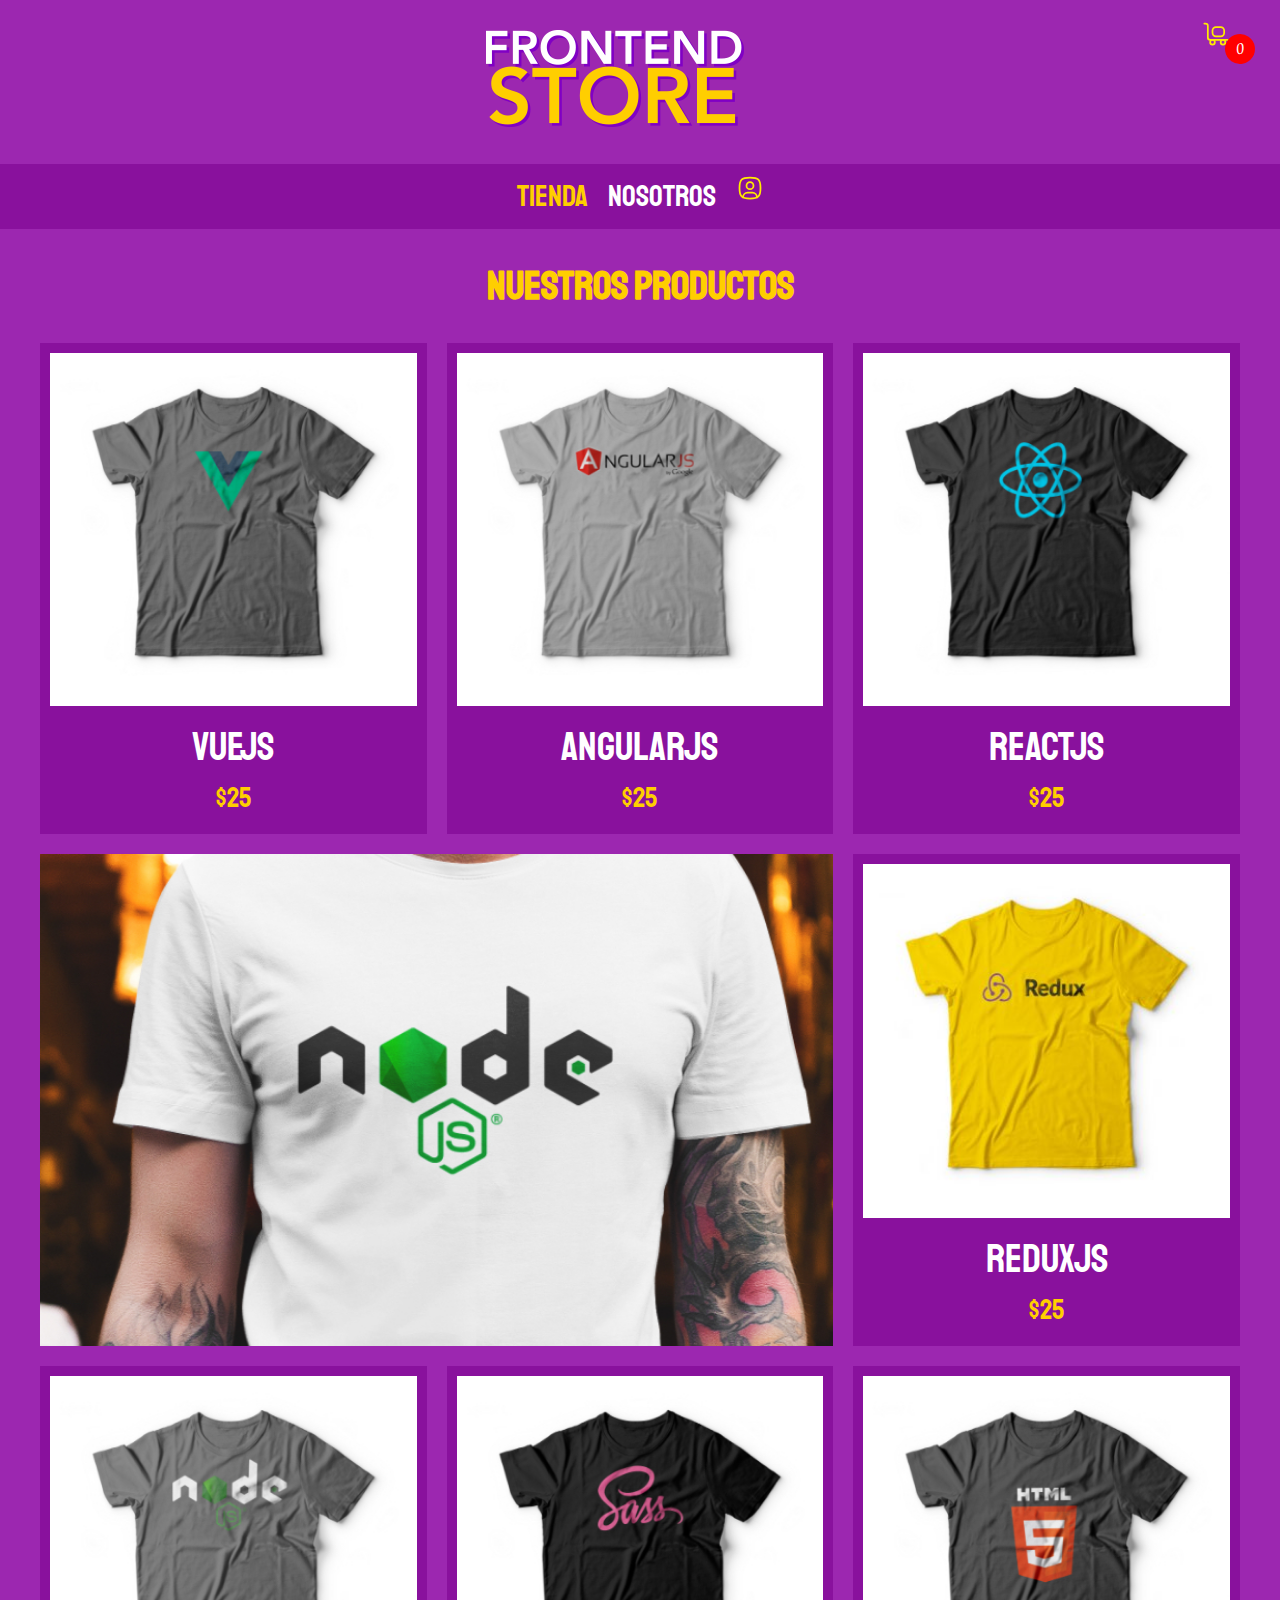
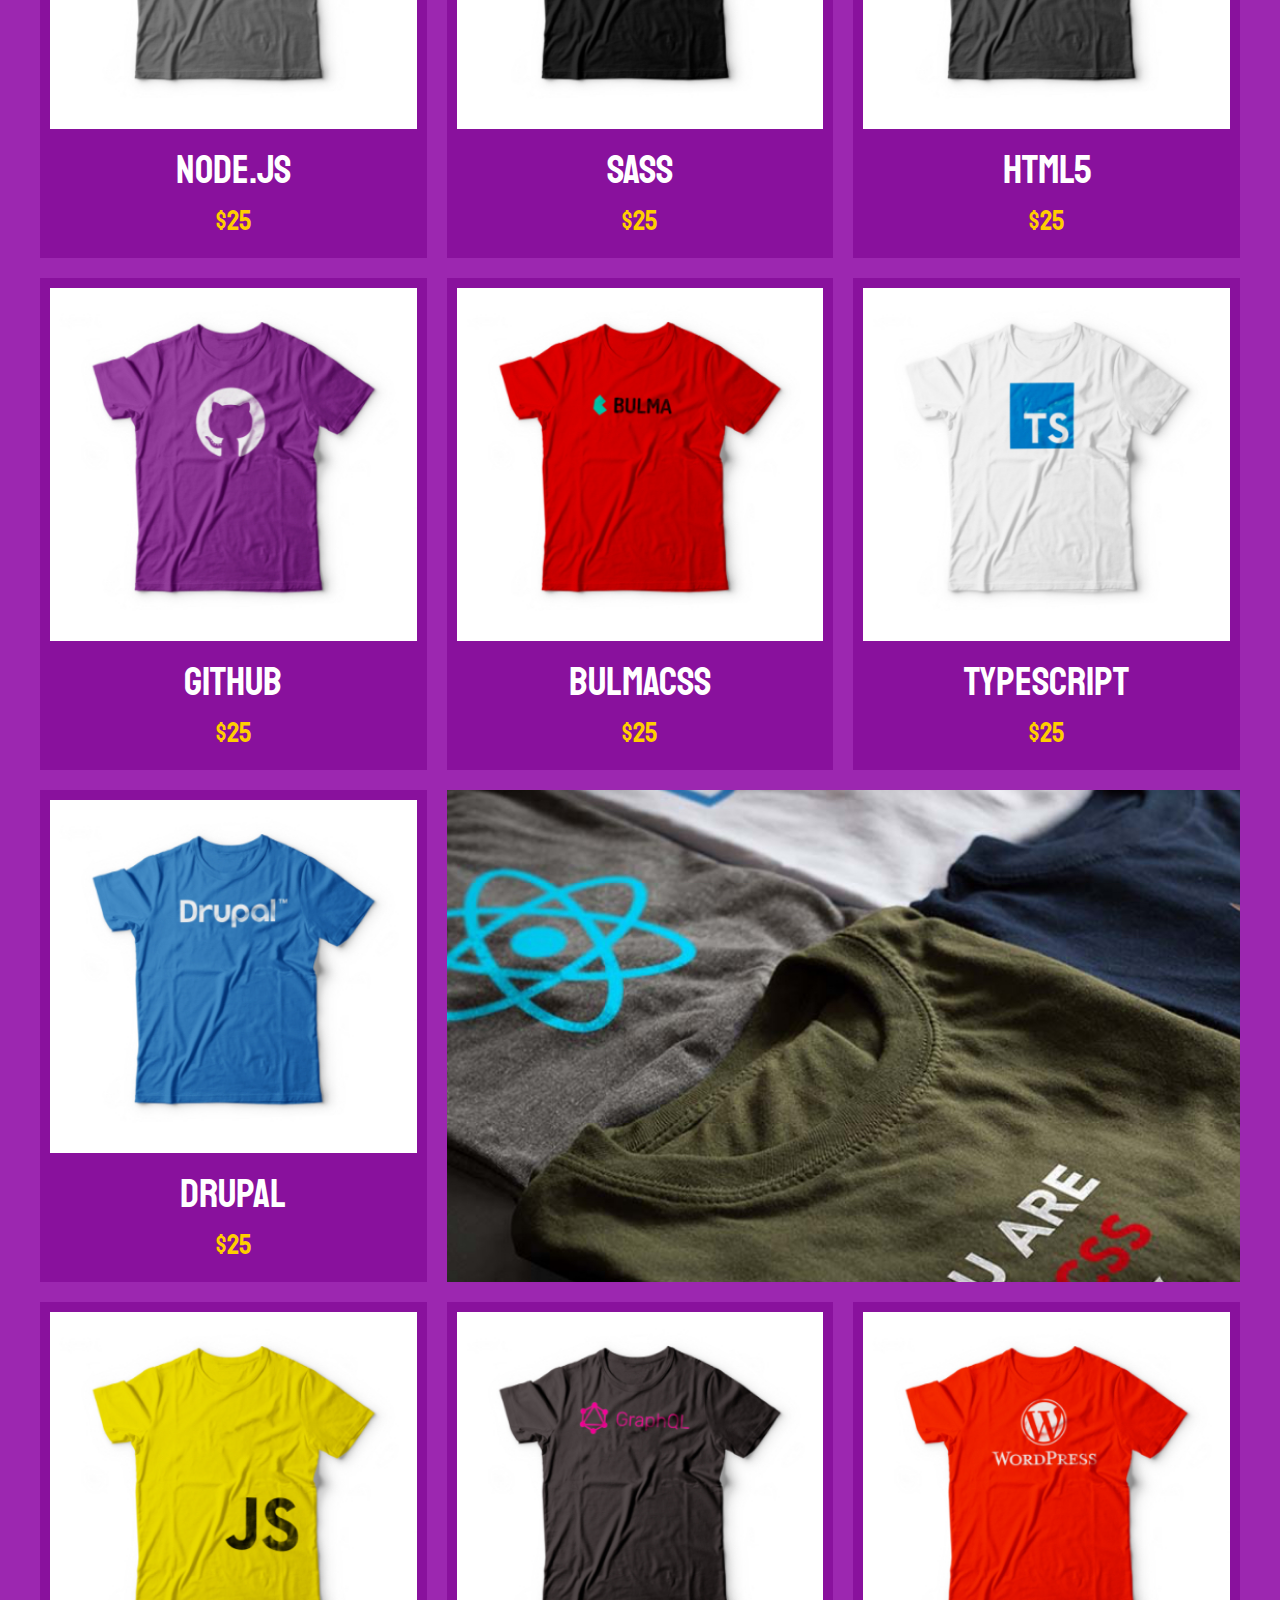
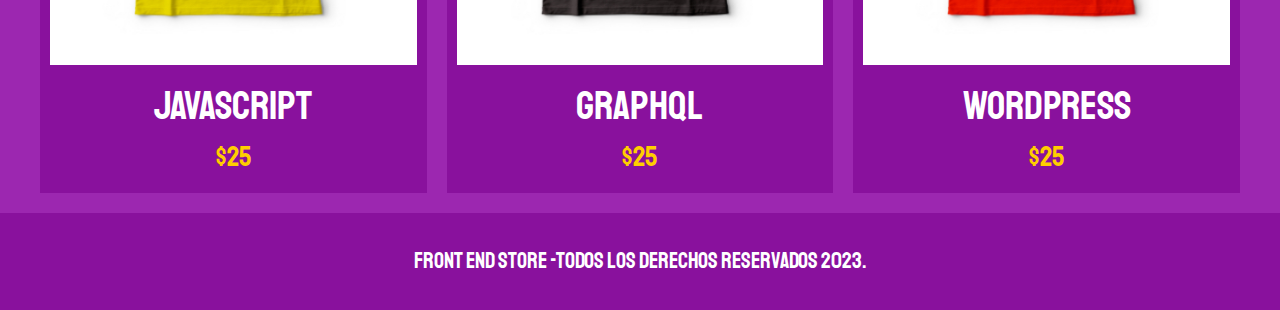
==== commit a886cc86: "icono carrito de compras comenzado" ====
--- a/index.html
+++ b/index.html
@@ -24,14 +24,27 @@
 
 <body>
     <!-- Encabezado de la página con clase "header" -->
+    <div class="header-container">
     <header class="header">
         <!-- Enlace que lleva de regreso al inicio de la página -->
         <a href="index.html">
             <!-- Imagen del logotipo con clase "header__logo" -->
             <img class="header__logo" src="img/logo.png" alt="Logotipo">
         </a>
+        <i>
+            <div class="navigate--shopping">
+            <svg xmlns="http://www.w3.org/2000/svg" class="icon icon-tabler icon-tabler-truck-loading" width="28" height="28" viewBox="0 0 24 24" stroke-width="1.5" stroke="#ffec00" fill="none" stroke-linecap="round" stroke-linejoin="round">
+              <path stroke="none" d="M0 0h24v24H0z" fill="none"/>
+              <path d="M2 3h1a2 2 0 0 1 2 2v10a2 2 0 0 0 2 2h15" />
+              <path d="M9 6m0 3a3 3 0 0 1 3 -3h4a3 3 0 0 1 3 3v2a3 3 0 0 1 -3 3h-4a3 3 0 0 1 -3 -3z" />
+              <path d="M9 19m-2 0a2 2 0 1 0 4 0a2 2 0 1 0 -4 0" />
+              <path d="M18 19m-2 0a2 2 0 1 0 4 0a2 2 0 1 0 -4 0" />
+            </svg>
+            <span>0 </span>
+        </div>
+          </i>
     </header>
-
+</div>
     <!-- Barra de navegación con clase "navigate" -->
     <nav class="navigate">
         <!-- Enlace de navegación con clase "navigate__link" -->
@@ -42,28 +55,13 @@
         <!-- <a class="navigate__link" href="identificarse.html">Indentificarse</a>
         <a class="navigate__link" href="cienteCita.html">Agendar cita</a> -->
         
-        <div class="navigate--shooping">
-            <!-- https://tablericons.com/ -->
-            <svg xmlns="http://www.w3.org/2000/svg" class="icon icon-tabler icon-tabler-user-square-rounded" width="28" height="28" viewBox="0 0 24 24" stroke-width="1.5" stroke="#ffec00" fill="none" stroke-linecap="round" stroke-linejoin="round">
-                <path stroke="none" d="M0 0h24v24H0z" fill="none"/>
-                <path d="M12 13a3 3 0 1 0 0 -6a3 3 0 0 0 0 6z" />
-                <path d="M12 3c7.2 0 9 1.8 9 9s-1.8 9 -9 9s-9 -1.8 -9 -9s1.8 -9 9 -9z" />
-                <path d="M6 20.05v-.05a4 4 0 0 1 4 -4h4a4 4 0 0 1 4 4v.05" />
-              </svg>
-
-              <svg xmlns="http://www.w3.org/2000/svg" class="icon icon-tabler icon-tabler-truck-loading" width="28" height="28" viewBox="0 0 24 24" stroke-width="1.5" stroke="#ffec00" fill="none" stroke-linecap="round" stroke-linejoin="round">
-                <path stroke="none" d="M0 0h24v24H0z" fill="none"/>
-                <path d="M2 3h1a2 2 0 0 1 2 2v10a2 2 0 0 0 2 2h15" />
-                <path d="M9 6m0 3a3 3 0 0 1 3 -3h4a3 3 0 0 1 3 3v2a3 3 0 0 1 -3 3h-4a3 3 0 0 1 -3 -3z" />
-                <path d="M9 19m-2 0a2 2 0 1 0 4 0a2 2 0 1 0 -4 0" />
-                <path d="M18 19m-2 0a2 2 0 1 0 4 0a2 2 0 1 0 -4 0" />
-              </svg>
-              
-              <span class="cart-count">0</span>
-
-           <!-- Creamos un intervalo llamado cantidad para imprimir la cantidad de producto" -->
-           <span class="quantity">0</span>
-        </div>
+        <!-- https://tablericons.com/ -->
+        <svg xmlns="http://www.w3.org/2000/svg" class="icon icon-tabler icon-tabler-user-square-rounded" width="28" height="28" viewBox="0 0 24 24" stroke-width="1.5" stroke="#ffec00" fill="none" stroke-linecap="round" stroke-linejoin="round">
+            <path stroke="none" d="M0 0h24v24H0z" fill="none"/>
+            <path d="M12 13a3 3 0 1 0 0 -6a3 3 0 0 0 0 6z" />
+            <path d="M12 3c7.2 0 9 1.8 9 9s-1.8 9 -9 9s-9 -1.8 -9 -9s1.8 -9 9 -9z" />
+            <path d="M6 20.05v-.05a4 4 0 0 1 4 -4h4a4 4 0 0 1 4 4v.05" />
+        </svg>
            <!-- 
            
            <div class="list"></div>
--- a/css/style.css
+++ b/css/style.css
@@ -70,12 +70,24 @@
 /* Header */
 .header {
     display: flex;
-    justify-content: center;
-}
-
-.header__logo {
+    justify-content: center; 
+    position: relative;
+  }
+  
+  .header-container {
+    padding-right: 50px;
+  }
+
+  .header__logo {
     margin: 3rem 0;
-}
+  }
+  
+  .header i {
+    position: absolute;
+    top: 0;
+    right: 0;
+    
+  }
 
 /* footer */
 .footer {
@@ -317,10 +329,22 @@
 
 
 } */
-
-.cart-count {
-    position: absolute;
-    top: -5px; 
-    right: -10px;
-    font-size: 12px; 
-  }+.navigate--shopping {
+    position: relative;
+    top: 20px;
+}
+
+.navigate--shopping span{ 
+    display: flex;
+    width: 30px;
+    height: 30px;
+    background-color: red;
+justify-content: center;
+align-items: center;
+color: #FFF;
+border-radius: 50%;
+position: absolute;
+top: 40%;
+right: -25px  ;
+ transform: rotate(-10deg);
+  }
